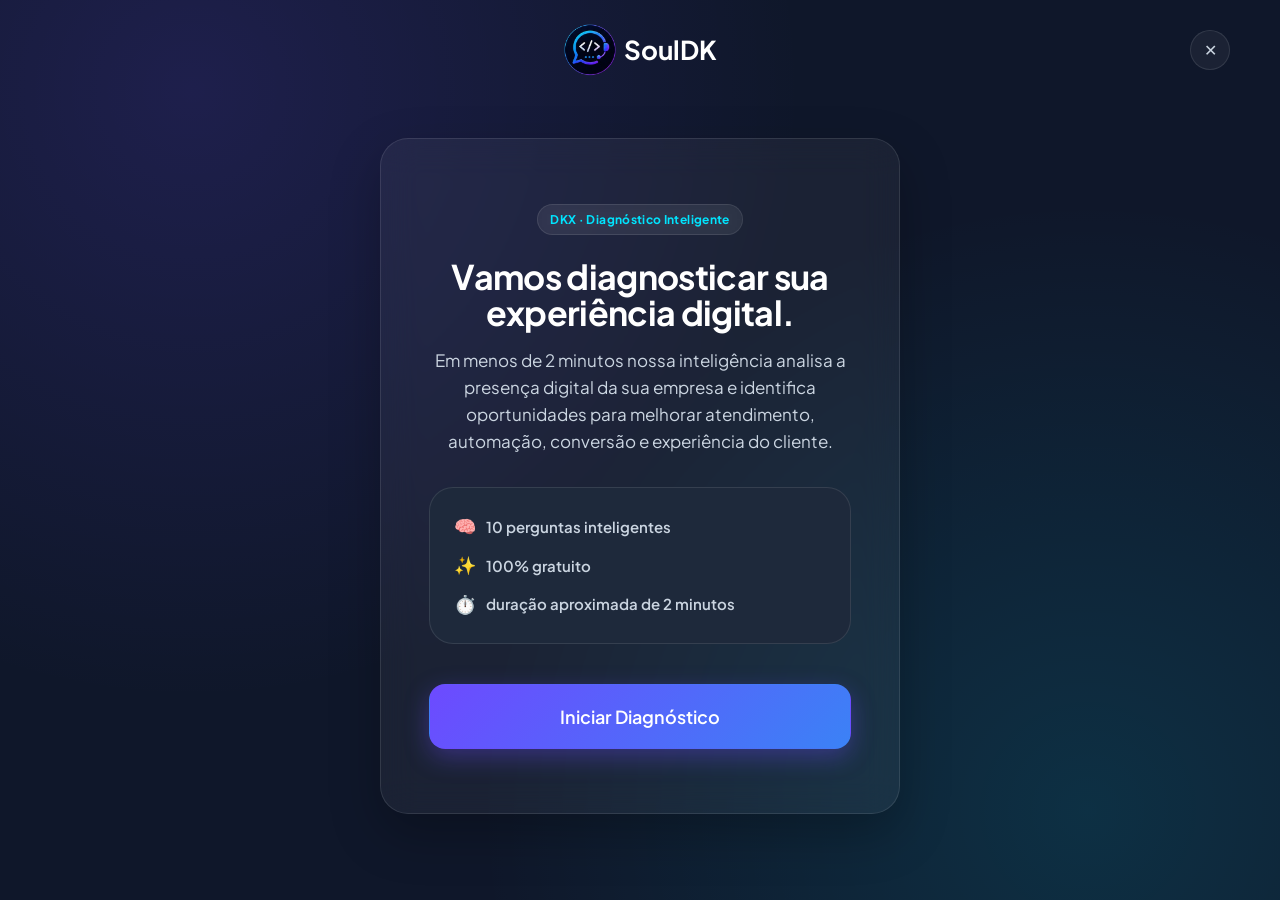
==== dkx.html @ 0f61ad60 "SoulDK" ====
<!DOCTYPE html>
<html lang="pt-BR">
<head>
<meta charset="UTF-8">
<meta name="viewport" content="width=device-width, initial-scale=1, viewport-fit=cover">
<title>DKX | Diagnóstico Inteligente de Experiência Digital — SoulDK</title>
<meta name="description" content="Execute o DKX: o diagnóstico inteligente da SoulDK que analisa a experiência digital da sua empresa em poucos minutos.">
<meta name="robots" content="noindex, follow">
<meta name="theme-color" content="#0F172A">
<link rel="icon" type="image/png" href="assets/logo.png">
<link rel="stylesheet" href="css/styles.css">
<link rel="stylesheet" href="css/dkx.css">
</head>
<body class="dkx-body" data-theme="dark">

<header class="dkx-topbar">
  <a href="index.html" class="brand"><img src="assets/Logo-redonda.png" alt=""> SoulDK</a>
  <a href="index.html" class="dkx-exit" aria-label="Sair do DKX">✕</a>
</header>

<main class="dkx-stage">

  <!-- TELA 1 — CARD DE APRESENTAÇÃO -->
  <section class="dkx-screen dkx-intro" id="screenIntro">
    <div class="dkx-intro-card">
      <span class="badge">DKX · Diagnóstico Inteligente</span>
      <h1>Vamos diagnosticar sua experiência digital.</h1>
      <p>Em menos de 2 minutos nossa inteligência analisa a presença digital da sua empresa e identifica oportunidades para melhorar atendimento, automação, conversão e experiência do cliente.</p>

      <ul class="dkx-intro-meta">
        <li><i>🧠</i>10 perguntas inteligentes</li>
        <li><i>✨</i>100% gratuito</li>
        <li><i>⏱️</i>duração aproximada de 2 minutos</li>
      </ul>

      <button class="btn btn-primary btn-lg" id="startDiagnosis">Iniciar Diagnóstico</button>
    </div>
  </section>

  <!-- TELA 2 — CARREGAMENTO (ENGINE) -->
  <section class="dkx-screen dkx-splash" id="screenLoading" hidden>
    <div class="logo-orbit"><img src="assets/logo.png" alt="SoulDK"></div>
    <h1>DKX</h1>
    <p class="sub">Sistema Inteligente de Diagnóstico</p>
    <div class="dkx-loadbar">
      <div class="track"><i id="loadingBar"></i></div>
      <ul class="dkx-load-messages" id="loadingMessages"></ul>
    </div>
  </section>

  <!-- TELA 3 — NOME DA EMPRESA -->
  <section class="dkx-screen" id="screenName" hidden>
    <div class="dkx-question">
      <div class="qnum">Antes de começar</div>
      <h2>Qual é o nome da sua empresa ou negócio?</h2>
      <form class="dkx-name-form" id="nameForm">
        <input type="text" id="companyName" class="dkx-input" placeholder="Digite o nome da empresa" autocomplete="organization" required>
        <button type="submit" class="btn btn-primary btn-lg">Continuar</button>
      </form>
    </div>
  </section>

  <!-- TELA 4 — CABEÇALHO + PERGUNTAS -->
  <section class="dkx-screen" id="screenQuestionWrap" hidden>
    <div class="dkx-qheader">
      <span class="badge">Diagnóstico de Experiência Digital</span>
    </div>
    <div class="dkx-progress" id="dkxProgress"><i id="dkxProgressFill"></i></div>
    <div class="dkx-step-label" id="dkxStepLabel"></div>
    <div id="screenQuestion"></div>
  </section>

  <!-- TELA 5 — CALCULANDO -->
  <section class="dkx-screen dkx-analysis" id="screenAnalysis" hidden>
    <div class="rings"><span></span><span></span><span></span></div>
    <h2>Calculando seu resultado…</h2>
  </section>

  <!-- TELA 6 — RESULTADO -->
  <section class="dkx-screen dkx-results" id="screenResults" hidden>
    <div class="head">
      <span class="badge">Diagnóstico concluído</span>
      <h2 id="resultCompanyTitle">Seu diagnóstico está pronto.</h2>
    </div>

    <div class="score-gauge">
      <svg viewBox="0 0 200 200">
        <defs>
          <linearGradient id="scoreGradient" x1="0%" y1="0%" x2="100%" y2="100%">
            <stop offset="0%" stop-color="#6D4AFF"/>
            <stop offset="50%" stop-color="#7C3AED"/>
            <stop offset="100%" stop-color="#00E5FF"/>
          </linearGradient>
        </defs>
        <circle class="track" cx="100" cy="100" r="88"></circle>
        <circle class="progress" id="scoreCircle" cx="100" cy="100" r="88"></circle>
      </svg>
      <div class="value">
        <span class="num" id="scoreNumber">0</span>
        <span class="label">Score Global</span>
      </div>
    </div>

    <div class="dkx-classification" id="dkxClassification">
      <span class="chip-class" id="classChip"></span>
      <p id="classDesc"></p>
    </div>

    <div class="dkx-bars" id="dkxBars"></div>

    <div class="dkx-insights">
      <p class="dkx-insights-title">Diagnóstico Inteligente</p>
      <div id="dkxInsightsList"></div>
    </div>

    <div class="dkx-final-block">
      <p>Nossa equipe pode analisar seu resultado e apresentar soluções específicas para o seu negócio.</p>
      <button class="btn btn-primary btn-lg" id="sendDiagnosis">Enviar meu Diagnóstico DKX</button>
    </div>
  </section>

  <!-- TELA 7 — FINAL -->
  <section class="dkx-screen dkx-done" id="screenDone" hidden>
    <div class="check">✓</div>
    <h2>Diagnóstico enviado com sucesso.</h2>
    <p>Nossa equipe analisará seu resultado e retornará com sugestões personalizadas. Enquanto isso, conheça alguns projetos desenvolvidos pela SoulDK.</p>
    <div class="actions">
      <a href="index.html#portfolio" class="btn btn-primary">Ver Projetos</a>
      <a href="index.html" class="btn btn-secondary">Voltar ao Site</a>
    </div>
  </section>

</main>

<script src="js/dkx.js" defer></script>
</body>
</html>
---- css/styles.css ----
/* ==========================================================================
   SoulDK — Design System
   Tema Dark (padrão) + Light · Plus Jakarta Sans · Sistema baseado em 8px
   ========================================================================== */

@import url('https://fonts.googleapis.com/css2?family=Plus+Jakarta+Sans:wght@400;500;600;700;800&family=Inter:wght@400;500;600&display=swap');

:root{
  /* ---- Cores · Tema Dark (padrão) ---- */
  --bg: #0F172A;
  --bg-secondary: #16213E;
  --surface: #1E293B;
  --card: rgba(255,255,255,0.05);
  --card-hover: rgba(255,255,255,0.08);
  --border: rgba(255,255,255,0.10);
  --text: #FFFFFF;
  --text-secondary: #CBD5E1;
  --text-tertiary: #94A3B8;

  --primary: #6D4AFF;
  --primary-hover: #7C63FF;
  --secondary: #3B82F6;
  --accent: #00E5FF;

  --success: #22C55E;
  --warning: #F59E0B;
  --danger: #EF4444;
  --info: #38BDF8;

  --gradient-primary: linear-gradient(135deg, #6D4AFF 0%, #3B82F6 100%);
  --gradient-secondary: linear-gradient(135deg, #3B82F6 0%, #00E5FF 100%);
  --gradient-premium: linear-gradient(135deg, #6D4AFF 0%, #7C3AED 50%, #00E5FF 100%);

  --shadow-soft: 0 10px 30px rgba(0,0,0,.15);
  --shadow-hover: 0 20px 50px rgba(0,0,0,.25);

  /* ---- Tipografia ---- */
  --font-display: 'Plus Jakarta Sans', 'General Sans', 'Satoshi', 'Manrope', 'Inter', -apple-system, sans-serif;
  --font-body: 'Plus Jakarta Sans', 'Inter', -apple-system, sans-serif;

  /* ---- Espaçamento (múltiplos de 8) ---- */
  --sp-1: 8px; --sp-2: 16px; --sp-3: 24px; --sp-4: 32px; --sp-5: 40px;
  --sp-6: 48px; --sp-7: 64px; --sp-8: 80px; --sp-9: 96px; --sp-10: 128px;

  /* ---- Raio ---- */
  --r-input: 14px; --r-button: 16px; --r-card: 24px; --r-modal: 28px; --r-image: 20px;

  /* ---- Duração ---- */
  --d-micro: 150ms; --d-hover: 250ms; --d-button: 300ms; --d-card: 350ms;
  --d-section: 500ms; --d-reveal: 600ms; --d-modal: 350ms; --d-theme: 400ms;
  --ease: cubic-bezier(.16,.84,.44,1);

  --container: 1280px;
  --nav-h: 84px;

  color-scheme: dark;
}

[data-theme="light"]{
  --bg: #FFFFFF;
  --bg-secondary: #F8FAFC;
  --surface: #F1F5F9;
  --card: #FFFFFF;
  --card-hover: #F8FAFC;
  --border: #E2E8F0;
  /* --border: #1b72e4; */
  --text: #0F172A;
  --text-secondary: #475569;
  --text-tertiary: #64748B;
  --shadow-soft: 0 10px 30px rgba(15,23,42,.08);
  --shadow-hover: 0 20px 50px rgba(15,23,42,.14);
  color-scheme: light;
}

*, *::before, *::after{ box-sizing: border-box; }
html{ scroll-behavior: smooth; }
@media (prefers-reduced-motion: reduce){
  html{ scroll-behavior: auto; }
  *, *::before, *::after{ animation-duration: .001ms !important; animation-iteration-count: 1 !important; transition-duration: .001ms !important; scroll-behavior: auto !important; }
}

body{
  margin:0;
  background: var(--bg);
  color: var(--text);
  font-family: var(--font-body);
  font-size: 18px;
  line-height: 1.6;
  -webkit-font-smoothing: antialiased;
  transition: background var(--d-theme) var(--ease), color var(--d-theme) var(--ease);
  overflow-x: hidden;
}

img{ max-width:100%; display:block; }
a{ color:inherit; text-decoration:none; }
button{ font-family: inherit; cursor:pointer; }
ul{ list-style:none; margin:0; padding:0; }

::selection{ background: var(--primary); color:#fff; }

/* Foco visível — acessibilidade */
:focus-visible{
  outline: 2px solid var(--accent);
  outline-offset: 3px;
  border-radius: 6px;
}

/* ---- Tipografia ---- */
h1,h2,h3,h4{ font-family: var(--font-display); margin:0; letter-spacing:-0.02em; color: var(--text); }
h1{ font-size: 64px; font-weight:700; line-height:1.05; }
h2{ font-size: 48px; font-weight:700; line-height:1.1; }
h3{ font-size: 36px; font-weight:600; line-height:1.2; }
h4{ font-size: 28px; font-weight:600; line-height:1.3; }
p{ margin:0; color: var(--text-secondary); }
small, .caption{ font-size:14px; color: var(--text-tertiary); }
.small-text{ font-size:16px; }

@media (max-width: 1024px){ h1{ font-size:42px; } h2{ font-size:36px; } h3{ font-size:28px; } }
@media (max-width: 640px){ h1{ font-size:34px; } h2{ font-size:28px; } h3{ font-size:24px; } body{ font-size:16px; } }

.container{ width:100%; max-width: var(--container); margin:0 auto; padding: 0 var(--sp-3); }
@media (max-width:640px){ .container{ padding: 0 var(--sp-2); } }

.section{ padding: var(--sp-9) 0; position:relative; }
@media (max-width:640px){ .section{ padding: var(--sp-7) 0; } }

.eyebrow{
  display:inline-flex; align-items:center; gap:8px;
  font-size:14px; font-weight:600; letter-spacing:.04em; text-transform:uppercase;
  color: var(--accent); margin-bottom: var(--sp-2);
}

.section-head{ max-width: 680px; margin: 0 0 var(--sp-6); }
.section-head.center{ margin-left:auto; margin-right:auto; text-align:center; }
.section-head p{ margin-top: var(--sp-2); font-size:18px; }

/* ---- Botões ---- */
.btn{
  --btn-scale: 1;
  display:inline-flex; align-items:center; justify-content:center; gap:10px;
  padding: 16px 28px; border-radius: var(--r-button);
  font-weight:600; font-size:16px; border: 1px solid transparent;
  transition: transform var(--d-button) var(--ease), box-shadow var(--d-button) var(--ease), background var(--d-button) var(--ease), border-color var(--d-button) var(--ease), color var(--d-button) var(--ease);
  transform: scale(var(--btn-scale));
  white-space:nowrap; position:relative; isolation:isolate;
}
.btn:hover{ --btn-scale:1.03; }
.btn:active{ --btn-scale:.97; }

.btn-primary{
  background: var(--gradient-primary); color:#fff;
  box-shadow: 0 8px 24px rgba(109,74,255,.35);
}
.btn-primary:hover{ box-shadow: 0 12px 34px rgba(109,74,255,.5); }

.btn-secondary{
  background: transparent; color: var(--text); border-color: var(--primary);
}
.btn-secondary:hover{ background: var(--primary); border-color: var(--primary); }

.btn-ghost{ background:transparent; color: var(--text-secondary); padding:12px 18px; }
.btn-ghost:hover{ color: var(--text); }

.btn-lg{ padding: 20px 36px; font-size:18px; }
.btn[disabled], .btn.is-loading{ opacity:.7; pointer-events:none; }

.btn .spinner{ width:16px; height:16px; border-radius:50%; border:2px solid rgba(255,255,255,.4); border-top-color:#fff; animation: spin .7s linear infinite; }
@keyframes spin{ to{ transform: rotate(360deg); } }

/* Ripple */
.ripple{ position:absolute; border-radius:50%; background: rgba(255,255,255,.5); transform: scale(0); animation: ripple 600ms ease-out; pointer-events:none; }
@keyframes ripple{ to{ transform: scale(3); opacity:0; } }

/* ---- Glass / Cards ---- */
.glass{
  background: var(--card);
  backdrop-filter: blur(16px);
  -webkit-backdrop-filter: blur(16px);
  border: 1px solid var(--border);
}

.card{
  background: var(--card);
  border: 1px solid var(--border);
  border-radius: var(--r-card);
  padding: var(--sp-4);
  transition: transform var(--d-card) var(--ease), background var(--d-card) var(--ease), box-shadow var(--d-card) var(--ease), border-color var(--d-card) var(--ease);
  will-change: transform;
}
.card:hover{
  background: var(--card-hover);
  transform: translateY(-6px) scale(1.01) rotateX(1deg);
  box-shadow: var(--shadow-hover);
  border-color: rgba(109,74,255,.35);
}

.tag, .chip{
  display:inline-flex; align-items:center; gap:6px;
  font-size:13px; font-weight:600; padding:6px 12px; border-radius:99px;
  background: var(--surface); color: var(--text-secondary); border:1px solid var(--border);
}
.badge{
  display:inline-flex; align-items:center; gap:6px; font-size:12px; font-weight:700;
  padding:5px 12px; border-radius:99px; letter-spacing:.03em;
  background: var(--card); border:1px solid var(--border); backdrop-filter: blur(12px);
  color: var(--accent);
}

/* ---- Glow / decorativos ---- */
.glow-orb{ position:absolute; border-radius:50%; filter: blur(80px); opacity:.35; pointer-events:none; z-index:0; }

.divider{ height:1px; width:100%; background: linear-gradient(90deg, transparent, var(--border), transparent); border:0; margin: var(--sp-6) 0; }

/* ---- Scroll reveal ---- */
.reveal{ opacity:0; filter: blur(6px); transform: translateY(28px); transition: opacity var(--d-reveal) var(--ease), transform var(--d-reveal) var(--ease), filter var(--d-reveal) var(--ease); }
.reveal.is-visible{ opacity:1; filter: blur(0); transform: translateY(0); }
.reveal-stagger > *{ transition-delay: calc(var(--i, 0) * 90ms); }

/* ---- Skip link ---- */
.skip-link{ position:absolute; left:-999px; top:0; background: var(--primary); color:#fff; padding:12px 20px; border-radius:0 0 10px 0; z-index:999; }
.skip-link:focus{ left:0; }

/* ==========================================================================
   NAVBAR
   ========================================================================== */
.navbar{
  position: fixed; top:0; left:0; right:0; z-index:100;
  height: var(--nav-h); display:flex; align-items:center;
  background: transparent; border-bottom: 1px solid transparent;
  transition: background var(--d-section) var(--ease), border-color var(--d-section) var(--ease), box-shadow var(--d-section) var(--ease), backdrop-filter var(--d-section) var(--ease), height var(--d-section) var(--ease);
}
.navbar.is-scrolled{
  background: rgba(15,23,42,.65);
  backdrop-filter: blur(18px); -webkit-backdrop-filter: blur(18px);
  border-bottom-color: var(--border);
  box-shadow: 0 8px 30px rgba(0,0,0,.15);
  height: 72px;
}
[data-theme="light"] .navbar.is-scrolled{ background: rgba(255,255,255,.75); }

.navbar .container{ display:flex; align-items:center; justify-content:space-between; gap: var(--sp-3); }

.brand{ display:flex; align-items:center; gap:10px; font-family: var(--font-display); font-weight:700; font-size:20px; }
.brand img{ width:36px; height:36px; }
.brand b{ background: var(--gradient-premium); -webkit-background-clip:text; background-clip:text; color:transparent; }

.nav-links{ display:flex; align-items:center; gap: var(--sp-4); }
.nav-links a{
  font-size:15px; font-weight:600; color: var(--text-secondary); position:relative; padding:6px 0;
  transition: color var(--d-hover) var(--ease);
}
.nav-links a::after{
  content:""; position:absolute; left:0; bottom:-4px; height:2px; width:0%;
  background: var(--gradient-primary); transition: width var(--d-hover) var(--ease);
}
.nav-links a:hover{ color: var(--text); }
.nav-links a:hover::after{ width:100%; }

.nav-actions{ display:flex; align-items:center; gap: var(--sp-2); }

.theme-toggle{
  width:44px; height:44px; border-radius:50%; border:1px solid var(--border);
  background: var(--card); display:flex; align-items:center; justify-content:center;
  font-size:18px; transition: transform var(--d-hover) var(--ease), background var(--d-hover) var(--ease), border-color var(--d-hover) var(--ease);
}
.theme-toggle:hover{ transform: rotate(15deg) scale(1.06); border-color: var(--primary); }

.nav-toggle{
  display:none; width:44px; height:44px; border-radius:12px; border:1px solid var(--border);
  background: var(--card); position:relative;
}
.nav-toggle span, .nav-toggle span::before, .nav-toggle span::after{
  content:""; position:absolute; left:12px; right:12px; height:2px; background: var(--text);
  transition: transform var(--d-hover) var(--ease), opacity var(--d-hover) var(--ease);
}
.nav-toggle span{ top:50%; transform: translateY(-50%); }
.nav-toggle span::before{ top:-7px; }
.nav-toggle span::after{ top:7px; }
.nav-toggle.is-open span{ background: transparent; }
.nav-toggle.is-open span::before{ top:0; transform: rotate(45deg); }
.nav-toggle.is-open span::after{ top:0; transform: rotate(-45deg); }

.nav-cta-mobile{ display:none; }

@media (max-width: 900px){
  .nav-links{
    position:fixed; inset: 72px 0 0 0; height:calc(100vh - 72px);
    flex-direction:column; justify-content:flex-start; padding: var(--sp-6) var(--sp-3);
    background: var(--bg); border-top:1px solid var(--border);
    transform: translateX(100%); transition: transform var(--d-section) var(--ease);
    gap: var(--sp-4);
  }
  .nav-links.is-open{ transform: translateX(0); }
  .nav-toggle{ display:flex; }
  .nav-links a{ font-size:22px; }
  .nav-cta-desktop{ display:none; }
  .nav-cta-mobile{ display:inline-flex; margin-top: var(--sp-2); font-size:16px; }
}

/* ==========================================================================
   HERO
   ========================================================================== */
.hero{
  min-height: 100vh; display:flex; align-items:center;
  padding-top: calc(var(--nav-h) + var(--sp-6));
  position:relative; overflow:hidden;
}
.hero-grid{ display:grid; grid-template-columns: 1.05fr .95fr; gap: var(--sp-7); align-items:center; }
@media (max-width: 1024px){ .hero-grid{ grid-template-columns:1fr; } .hero-visual{ order:-1; } }

.hero-content h1{ margin: var(--sp-2) 0 var(--sp-3); }
.hero-content h1 .grad{
  background: var(--gradient-premium); -webkit-background-clip:text; background-clip:text; color:transparent;
}
.hero-content p{ font-size:19px; max-width:520px; margin-bottom: var(--sp-4); }
.hero-actions{ display:flex; gap: var(--sp-2); flex-wrap:wrap; }

.hero-visual{ position:relative; height:520px; }
@media (max-width:1024px){ .hero-visual{ height:420px; } }
@media (max-width:640px){ .hero-visual{ height:340px; } }

/* Mockups */
.mock-notebook{
  position:absolute; left:0; top:8%; width:78%; aspect-ratio: 16/10.2;
  border-radius:16px; padding:14px 14px 34px; background: linear-gradient(160deg,#1b2540,#0c1324);
  border:1px solid var(--border); box-shadow: var(--shadow-hover);
  animation: floatY 7s ease-in-out infinite;
}
.mock-notebook::after{
  content:""; position:absolute; left:38%; right:38%; bottom:12px; height:6px; border-radius:4px; background: #0a0f1f;
}
.mock-notebook .screen{
  width:100%; height:100%; border-radius:8px; overflow:hidden; position:relative;
  background: linear-gradient(160deg, var(--bg-secondary), #0b1220);
}
.mock-notebook .screen .bar{ height:22px; background:rgba(255,255,255,.06); display:flex; align-items:center; gap:6px; padding:0 10px; }
.mock-notebook .screen .bar i{ width:7px; height:7px; border-radius:50%; background: rgba(255,255,255,.25); }
.mock-notebook .screen .body{ padding:16px; display:grid; gap:10px; }
.mock-notebook .screen .line{ height:10px; border-radius:6px; background: rgba(255,255,255,.08); }
.mock-notebook .screen .line.grad{ background: var(--gradient-primary); width:40%; height:14px; }
.mock-notebook .screen .blocks{ display:grid; grid-template-columns: repeat(3,1fr); gap:8px; margin-top:6px; }
.mock-notebook .screen .blocks div{ height:44px; border-radius:8px; background: rgba(255,255,255,.05); border:1px solid var(--border); }

.mock-phone{
  position:absolute; right:2%; bottom:0; width:34%; aspect-ratio: 9/18.5;
  border-radius:32px; padding:10px; background: linear-gradient(160deg,#1b2540,#0c1324);
  border:1px solid var(--border); box-shadow: var(--shadow-hover);
  animation: floatY 6s ease-in-out infinite .4s;
}
.mock-phone .screen{ width:100%; height:100%; border-radius:22px; background: linear-gradient(180deg, var(--bg-secondary), #0b1220); overflow:hidden; display:flex; flex-direction:column; }
.mock-phone .chat-head{ padding:14px 12px; display:flex; align-items:center; gap:8px; border-bottom:1px solid var(--border); }
.mock-phone .chat-head img{ width:22px; height:22px; }
.mock-phone .chat-head span{ font-size:11px; font-weight:700; color: var(--text); }
.mock-phone .chat-body{ padding:10px; display:grid; gap:8px; flex:1; }
.mock-phone .bubble{ max-width:75%; padding:8px 10px; border-radius:12px; font-size:9px; color: var(--text-secondary); background: rgba(255,255,255,.06); }
.mock-phone .bubble.me{ margin-left:auto; background: var(--gradient-primary); color:#fff; }

.mock-dash{
  position:absolute; left:6%; bottom:-4%; width:52%; padding:16px;
  border-radius:18px; background: var(--card); backdrop-filter: blur(16px);
  border:1px solid var(--border); box-shadow: var(--shadow-hover);
  animation: floatY 8s ease-in-out infinite .8s;
}
.mock-dash .row{ display:flex; align-items:center; justify-content:space-between; margin-bottom:10px; }
.mock-dash .row span{ font-size:11px; font-weight:700; color: var(--text-tertiary); text-transform:uppercase; letter-spacing:.04em; }
.mock-dash .barline{ height:6px; border-radius:4px; background: rgba(255,255,255,.08); overflow:hidden; margin-bottom:8px; }
.mock-dash .barline i{ display:block; height:100%; border-radius:4px; background: var(--gradient-secondary); width:0; transition: width 1.2s var(--ease); }

@keyframes floatY{ 0%,100%{ transform: translateY(0); } 50%{ transform: translateY(-12px); } }

.hero-scroll{
  position:absolute; bottom:28px; left:50%; transform:translateX(-50%);
  display:flex; flex-direction:column; align-items:center; gap:8px; color: var(--text-tertiary); font-size:12px;
}
.hero-scroll .mouse{ width:22px; height:34px; border:2px solid var(--border); border-radius:12px; position:relative; }
.hero-scroll .mouse i{ position:absolute; top:6px; left:50%; width:3px; height:6px; margin-left:-1.5px; border-radius:2px; background: var(--accent); animation: scrollDot 1.8s ease-in-out infinite; }
@keyframes scrollDot{ 0%{ opacity:1; transform: translateY(0);} 100%{ opacity:0; transform: translateY(10px);} }

/* ==========================================================================
   DKX SECTION
   ========================================================================== */
.dkx-section{ position:relative; overflow:hidden; }
.dkx-panel{
  position:relative; border-radius: 32px; padding: var(--sp-8) var(--sp-6);
  background: linear-gradient(155deg, rgba(109,74,255,.14), rgba(0,229,255,.06) 60%, transparent);
  border: 1px solid var(--border); overflow:hidden;
}
.dkx-panel-grid{ display:grid; grid-template-columns: 1fr .8fr; gap: var(--sp-7); align-items:center; position:relative; z-index:2; }
@media (max-width:1024px){ .dkx-panel-grid{ grid-template-columns:1fr; } }
.dkx-panel h2{ background: var(--gradient-premium); -webkit-background-clip:text; background-clip:text; color:transparent; font-size:72px; }
@media (max-width:640px){ .dkx-panel h2{ font-size:44px; } }
.dkx-panel .sub{ font-weight:700; color: var(--text); font-size:20px; margin: var(--sp-1) 0 var(--sp-3); }
.dkx-panel p{ font-size:18px; margin-bottom: var(--sp-4); max-width:520px; }
.dkx-panel-visual{ position:relative; height:320px; display:flex; align-items:center; justify-content:center; }
.dkx-core{
  width:220px; height:220px; border-radius:50%; position:relative;
  background: radial-gradient(circle at 40% 35%, rgba(109,74,255,.55), rgba(0,229,255,.06) 65%);
  display:flex; align-items:center; justify-content:center;
}
.dkx-core::before, .dkx-core::after{
  content:""; position:absolute; inset:-30px; border-radius:50%; border:1px solid rgba(109,74,255,.3);
  animation: dkxSpin 14s linear infinite;
}
.dkx-core::after{ inset:-60px; border-color: rgba(0,229,255,.2); animation-duration:22s; animation-direction:reverse; }
@keyframes dkxSpin{ to{ transform: rotate(360deg); } }
.dkx-core .mark{ font-family: var(--font-display); font-weight:800; font-size:34px; letter-spacing:.02em; background: var(--gradient-premium); -webkit-background-clip:text; background-clip:text; color:transparent; }
.dkx-particle{ position:absolute; width:5px; height:5px; border-radius:50%; background: var(--accent); opacity:.7; filter: blur(.5px); animation: particleFloat linear infinite; }
@keyframes particleFloat{ 0%{ transform: translateY(0) translateX(0); opacity:0; } 10%{opacity:.8;} 90%{opacity:.5;} 100%{ transform: translateY(-160px) translateX(20px); opacity:0; } }

/* ==========================================================================
   SOLUÇÕES
   ========================================================================== */
.solutions-grid{ display:grid; grid-template-columns: repeat(3,1fr); gap: var(--sp-3); }
@media (max-width:1024px){ .solutions-grid{ grid-template-columns: repeat(2,1fr); } }
@media (max-width:640px){ .solutions-grid{ grid-template-columns: 1fr; } }
.solution-card{ position:relative; }
.solution-card .icon{
  width:56px; height:56px; border-radius:16px; display:flex; align-items:center; justify-content:center;
  background: var(--gradient-primary); margin-bottom: var(--sp-3); box-shadow: 0 8px 20px rgba(109,74,255,.3);
}
.solution-card .icon svg{ width:26px; height:26px; stroke:#fff; }
.solution-card h4{ margin-bottom:8px; }
.solution-card p{ font-size:16px; }

/* ==========================================================================
   METODOLOGIA / TIMELINE
   ========================================================================== */
.timeline-wrap{ position:relative; max-width:780px; margin:0 auto; }
.timeline-line-bg, .timeline-line-fg{ position:absolute; left:27px; top:0; bottom:0; width:2px; }
.timeline-line-bg{ background: var(--border); }
.timeline-line-fg{ background: var(--gradient-premium); height:0%; transition: height .1s linear; box-shadow: 0 0 12px rgba(109,74,255,.6); }
@media (max-width:640px){ .timeline-line-bg,.timeline-line-fg{ left:19px; } }

.timeline-step{ position:relative; display:flex; gap: var(--sp-3); padding: var(--sp-4) 0; }
.timeline-step .node{
  flex:0 0 56px; height:56px; border-radius:50%; border:2px solid var(--border);
  display:flex; align-items:center; justify-content:center; background: var(--bg);
  font-family: var(--font-display); font-weight:700; color: var(--text-tertiary);
  transition: all .5s var(--ease); position:relative; z-index:2;
}
@media (max-width:640px){ .timeline-step .node{ flex-basis:40px; height:40px; font-size:14px; } }
.timeline-step.is-active .node{
  border-color: var(--accent); color:#fff; background: var(--gradient-primary);
  box-shadow: 0 0 0 8px rgba(109,74,255,.15), 0 0 24px rgba(0,229,255,.5);
  transform: scale(1.08);
}
.timeline-step .content{ padding-top:10px; opacity:.4; transform: translateX(-8px); transition: all .5s var(--ease); }
.timeline-step.is-active .content{ opacity:1; transform: translateX(0); }
.timeline-step .content h4{ font-size:20px; margin-bottom:4px; }
.timeline-step .content p{ font-size:15px; }

/* ==========================================================================
   ANTES x DEPOIS
   ========================================================================== */
.compare-grid{ display:grid; grid-template-columns: 1fr 1fr; gap: var(--sp-4); }
@media (max-width:900px){ .compare-grid{ grid-template-columns:1fr; } }

.compare-card{ border-radius: var(--r-card); padding: var(--sp-5); position:relative; overflow:hidden; border:1px solid var(--border); }
.compare-card .badge-state{ display:inline-flex; align-items:center; justify-content:center; width:52px; height:52px; border-radius:50%; margin-bottom: var(--sp-3); font-size:24px; font-weight:800; }
.compare-card ul{ margin-top: var(--sp-3); display:grid; gap:12px; }
.compare-card li{ display:flex; align-items:center; gap:10px; font-size:16px; color: var(--text-secondary); }

.compare-card.before{ background: linear-gradient(160deg, rgba(148,163,184,.08), rgba(255,255,255,.02)); filter: grayscale(.4); }
.compare-card.before .badge-state{ background: rgba(239,68,68,.15); color: var(--danger); animation: pulseX 2.4s ease-in-out infinite; }
@keyframes pulseX{ 0%,100%{ transform:scale(1);} 50%{ transform:scale(1.08);} }
.compare-card.before li::before{ content:"✕"; color: var(--danger); font-weight:700; }

.compare-card.after{
  background: linear-gradient(160deg, rgba(109,74,255,.14), rgba(0,229,255,.05));
  border-color: rgba(109,74,255,.4); box-shadow: var(--shadow-hover);
}
.compare-card.after .badge-state{ background: rgba(34,197,94,.15); color: var(--success); }
.compare-card.after li::before{ content:"✓"; color: var(--success); font-weight:700; }
.compare-card.after::before{
  content:""; position:absolute; inset:0; border-radius:inherit; padding:1px;
  background: conic-gradient(from var(--ang,0deg), transparent 0 60%, var(--accent), var(--primary), transparent 80%);
  -webkit-mask: linear-gradient(#000 0 0) content-box, linear-gradient(#000 0 0);
  -webkit-mask-composite: xor; mask-composite: exclude;
  animation: rotateBorder 5s linear infinite; opacity:.8;
}
@keyframes rotateBorder{ to{ --ang: 360deg; } }
@property --ang{ syntax:'<angle>'; inherits:false; initial-value:0deg; }

/* ==========================================================================
   SEGMENTOS
   ========================================================================== */
.segments-grid{ display:grid; grid-template-columns: repeat(auto-fill, minmax(150px,1fr)); gap: var(--sp-2); }
.segment-chip{
  display:flex; flex-direction:column; align-items:center; justify-content:center; gap:10px;
  padding: var(--sp-3) var(--sp-2); border-radius: var(--r-card); text-align:center;
  background: var(--card); border:1px solid var(--border);
  transition: transform var(--d-hover) var(--ease), background var(--d-hover) var(--ease), border-color var(--d-hover) var(--ease), color var(--d-hover) var(--ease);
}
.segment-chip svg{ width:22px; height:22px; stroke: var(--accent); }
.segment-chip span{ font-size:14px; font-weight:600; color: var(--text-secondary); }
.segment-chip:hover{ transform: translateY(-4px) scale(1.03); background: var(--card-hover); border-color: var(--primary); }
.segment-chip:hover span{ color: var(--text); }

/* ==========================================================================
   PORTFÓLIO
   ========================================================================== */
.portfolio-grid{ display:grid; grid-template-columns: repeat(3,1fr); gap: var(--sp-3); }
@media (max-width:1024px){ .portfolio-grid{ grid-template-columns: repeat(2,1fr); } }
@media (max-width:640px){ .portfolio-grid{ grid-template-columns: 1fr; } }

.portfolio-card{
  position:relative; border-radius: var(--r-card); overflow:hidden; aspect-ratio: 4/5; cursor:pointer;
  border:1px solid var(--border); background: var(--surface);
}
.portfolio-card .thumb{
  position:absolute; inset:0; background: var(--thumb, var(--gradient-primary));
  transition: transform 1.2s var(--ease);
}
.portfolio-card:hover .thumb{ transform: scale(1.08); }
.portfolio-card .overlay{
  position:absolute; inset:0; background: linear-gradient(180deg, rgba(6,10,20,.15), rgba(6,10,20,.82));
  display:flex; flex-direction:column; align-items:center; justify-content:center; text-align:center; padding: var(--sp-3);
  transition: opacity var(--d-card) var(--ease);
}
.portfolio-card:hover .overlay{ opacity:0; pointer-events:none; }
.portfolio-card .overlay h4{ color:#fff; font-size:22px; margin-bottom:8px; }
.portfolio-card .overlay .chip{ background: rgba(255,255,255,.12); border-color: rgba(255,255,255,.2); color:#fff; margin:3px; }

.portfolio-card .infobar{
  position:absolute; left:0; right:0; bottom:0; padding: var(--sp-3);
  background: linear-gradient(0deg, rgba(6,10,20,.95), rgba(6,10,20,0));
  transform: translateY(100%); transition: transform var(--d-card) var(--ease);
  display:flex; align-items:flex-end; justify-content:space-between; gap:10px;
}
.portfolio-card:hover .infobar{ transform: translateY(0); }
.portfolio-card .infobar .meta{ color:#fff; }
.portfolio-card .infobar .meta small{ color: rgba(255,255,255,.65); display:block; }
.portfolio-card .infobar .meta strong{ font-size:14px; }
.portfolio-card .infobar .btn{ padding:9px 16px; font-size:13px; }

/* Modal */
.modal-overlay{
  position:fixed; inset:0; z-index:200; display:flex; align-items:center; justify-content:center; padding: var(--sp-3);
  background: rgba(6,10,20,.7); backdrop-filter: blur(10px); -webkit-backdrop-filter: blur(10px);
  opacity:0; visibility:hidden; transition: opacity var(--d-modal) var(--ease);
}
.modal-overlay.is-open{ opacity:1; visibility:visible; }
.modal{
  width:100%; max-width:880px; max-height:85vh; overflow:auto;
  background: var(--bg-secondary); border:1px solid var(--border); border-radius: var(--r-modal);
  transform: scale(.94) translateY(16px); opacity:0; transition: transform var(--d-modal) var(--ease), opacity var(--d-modal) var(--ease);
}
.modal-overlay.is-open .modal{ transform: scale(1) translateY(0); opacity:1; }
.modal-media{ height:280px; background: var(--gradient-primary); position:relative; border-radius: var(--r-modal) var(--r-modal) 0 0; }
.modal-close{
  position:absolute; top:16px; right:16px; width:40px; height:40px; border-radius:50%;
  background: rgba(6,10,20,.5); color:#fff; border:1px solid rgba(255,255,255,.2); font-size:18px;
  display:flex; align-items:center; justify-content:center; transition: transform var(--d-hover) var(--ease), background var(--d-hover) var(--ease);
}
.modal-close:hover{ background: rgba(6,10,20,.8); transform: rotate(90deg); }
.modal-body{ padding: var(--sp-5); }
.modal-body .tags{ display:flex; gap:8px; flex-wrap:wrap; margin: var(--sp-2) 0 var(--sp-3); }
.modal-meta{ display:grid; grid-template-columns: repeat(3,1fr); gap: var(--sp-3); margin: var(--sp-4) 0; }
.modal-meta div small{ display:block; margin-bottom:4px; }
.modal-meta div strong{ font-size:16px; }
.modal-actions{ display:flex; gap: var(--sp-2); flex-wrap:wrap; margin-top: var(--sp-4); }

/* ==========================================================================
   FAQ
   ========================================================================== */
.faq-list{ max-width:760px; margin:0 auto; display:grid; gap: var(--sp-2); }
.faq-item{ border-radius: var(--r-card); border:1px solid var(--border); background: var(--card); overflow:hidden; }
.faq-q{
  width:100%; display:flex; align-items:center; justify-content:space-between; gap: var(--sp-3);
  padding: var(--sp-3) var(--sp-4); background:transparent; border:0; text-align:left;
  font-family: var(--font-display); font-weight:600; font-size:18px; color: var(--text);
}
.faq-q .plus{ flex:0 0 auto; width:28px; height:28px; border-radius:50%; border:1px solid var(--border); position:relative; transition: transform var(--d-card) var(--ease), background var(--d-card) var(--ease); }
.faq-q .plus::before, .faq-q .plus::after{ content:""; position:absolute; background: var(--text-secondary); left:50%; top:50%; transform: translate(-50%,-50%); }
.faq-q .plus::before{ width:10px; height:2px; }
.faq-q .plus::after{ width:2px; height:10px; transition: transform var(--d-card) var(--ease); }
.faq-item.is-open .faq-q .plus{ background: var(--gradient-primary); border-color: transparent; }
.faq-item.is-open .faq-q .plus::before, .faq-item.is-open .faq-q .plus::after{ background:#fff; }
.faq-item.is-open .faq-q .plus::after{ transform: translate(-50%,-50%) rotate(90deg); }
.faq-a{ max-height:0; overflow:hidden; transition: max-height var(--d-card) var(--ease); }
.faq-a p{ padding: 0 var(--sp-4) var(--sp-4); font-size:16px; }

/* ==========================================================================
   CTA FINAL
   ========================================================================== */
.cta-final{
  border-radius:32px; padding: var(--sp-8) var(--sp-5); text-align:center; position:relative; overflow:hidden;
  background: radial-gradient(circle at 30% 20%, rgba(109,74,255,.35), transparent 55%), radial-gradient(circle at 80% 80%, rgba(0,229,255,.25), transparent 50%), var(--bg-secondary);
  border:1px solid var(--border);
}
.cta-final h2{ max-width:680px; margin:0 auto var(--sp-2); }
.cta-final p{ max-width:520px; margin:0 auto var(--sp-5); font-size:18px; }

/* ==========================================================================
   FOOTER
   ========================================================================== */
footer{ padding: var(--sp-7) 0 var(--sp-4); border-top:1px solid var(--border); }
.footer-grid{ display:grid; grid-template-columns: 1.4fr 1fr 1fr; gap: var(--sp-5); margin-bottom: var(--sp-6); }
@media (max-width:768px){ .footer-grid{ grid-template-columns:1fr; gap: var(--sp-4); } }
.footer-brand p{ max-width:320px; margin-top: var(--sp-2); font-size:15px; }
.footer-col h5{ font-family: var(--font-display); font-size:15px; font-weight:700; margin-bottom: var(--sp-2); color: var(--text); }
.footer-col ul{ display:grid; gap:10px; }
.footer-col a{ font-size:15px; color: var(--text-secondary); transition: color var(--d-hover) var(--ease); }
.footer-col a:hover{ color: var(--accent); }
.footer-social{ display:flex; gap:10px; margin-top: var(--sp-2); }
.footer-social a{ width:40px; height:40px; border-radius:50%; border:1px solid var(--border); display:flex; align-items:center; justify-content:center; transition: all var(--d-hover) var(--ease); }
.footer-social a:hover{ background: var(--gradient-primary); border-color: transparent; transform: translateY(-3px); }
.footer-social svg{ width:18px; height:18px; }
.footer-bottom{ display:flex; align-items:center; justify-content:space-between; flex-wrap:wrap; gap: var(--sp-2); padding-top: var(--sp-4); border-top:1px solid var(--border); }
.footer-bottom small{ font-size:13px; }
.to-top{
  width:44px; height:44px; border-radius:50%; border:1px solid var(--border); background: var(--card);
  display:flex; align-items:center; justify-content:center; transition: transform var(--d-hover) var(--ease), background var(--d-hover) var(--ease);
}
.to-top:hover{ transform: translateY(-4px); background: var(--gradient-primary); border-color:transparent; }

/* ==========================================================================
   FLOATING BUTTON
   ========================================================================== */
.fab-wrap{ position:fixed; right: var(--sp-3); bottom: var(--sp-3); z-index:150; display:flex; flex-direction:column; align-items:flex-end; gap:12px; }
.fab-menu{ display:flex; flex-direction:column; align-items:flex-end; gap:10px; }
.fab-item{
  display:flex; align-items:center; gap:10px; opacity:0; transform: translateY(10px) scale(.9); pointer-events:none;
  transition: opacity var(--d-card) var(--ease), transform var(--d-card) var(--ease);
}
.fab-wrap.is-open .fab-item{ opacity:1; transform: translateY(0) scale(1); pointer-events:auto; }
.fab-item span{ font-size:13px; font-weight:600; padding:6px 12px; border-radius:99px; background: var(--card); border:1px solid var(--border); backdrop-filter: blur(10px); }
.fab-item a{ width:48px; height:48px; border-radius:50%; display:flex; align-items:center; justify-content:center; background: var(--card); border:1px solid var(--border); backdrop-filter: blur(10px); box-shadow: var(--shadow-soft); }
.fab-item a svg{ width:20px; height:20px; }
.fab-main{
  width:60px; height:60px; border-radius:50%; border:0; background: var(--gradient-primary);
  display:flex; align-items:center; justify-content:center; position:relative; box-shadow: 0 10px 30px rgba(109,74,255,.5);
  animation: breathe 3.2s ease-in-out infinite;
}
.fab-main svg{ width:24px; height:24px; stroke:#fff; transition: transform var(--d-card) var(--ease); }
.fab-wrap.is-open .fab-main svg{ transform: rotate(135deg); }
@keyframes breathe{ 0%,100%{ box-shadow: 0 10px 30px rgba(109,74,255,.5);} 50%{ box-shadow: 0 10px 44px rgba(0,229,255,.55);} }

/* ==========================================================================
   CURSOR GLOW (desktop)
   ========================================================================== */
.cursor-glow{
  position:fixed; width:280px; height:280px; border-radius:50%; pointer-events:none; z-index:5;
  background: radial-gradient(circle, rgba(109,74,255,.14), transparent 70%);
  transform: translate(-50%,-50%); opacity:0; transition: opacity .3s ease;
}

/* ==========================================================================
   TOAST
   ========================================================================== */
.toast-wrap{ position:fixed; top: 20px; right:20px; z-index:300; display:grid; gap:10px; }
.toast{
  display:flex; align-items:center; gap:10px; padding:14px 18px; border-radius: var(--r-input);
  background: var(--bg-secondary); border:1px solid var(--border); box-shadow: var(--shadow-hover);
  font-size:14px; font-weight:600; transform: translateX(120%); opacity:0; transition: all .4s var(--ease);
}
.toast.is-visible{ transform: translateX(0); opacity:1; }
.toast::before{ content:"✓"; width:22px; height:22px; border-radius:50%; background: var(--success); color:#fff; font-size:12px; display:flex; align-items:center; justify-content:center; flex:0 0 auto; }

/* ==========================================================================
   UTILITIES
   ========================================================================== */
.text-center{ text-align:center; }
.mx-auto{ margin-left:auto; margin-right:auto; }
.grad-text{ background: var(--gradient-premium); -webkit-background-clip:text; background-clip:text; color:transparent; }
.sr-only{ position:absolute; width:1px; height:1px; overflow:hidden; clip:rect(0,0,0,0); white-space:nowrap; }
---- css/dkx.css ----
/* ==========================================================================
   DKX — Sistema Inteligente de Diagnóstico
   ========================================================================== */

body.dkx-body {
  min-height: 100vh;
  display: flex;
  flex-direction: column;
  background:
    radial-gradient(circle at 15% 10%, rgba(109, 74, 255, .16), transparent 45%),
    radial-gradient(circle at 85% 90%, rgba(0, 229, 255, .12), transparent 45%),
    var(--bg);
  overflow-x: hidden;
}

.dkx-topbar {
  display: flex;
  align-items: center;
  justify-content: center;
  padding: var(--sp-3) var(--sp-4);
  position: relative;
  z-index: 20;
}

.dkx-topbar .brand {
  font-family: var(--font-display);
  font-weight: 700;
  font-size: 26px;
  display: flex;
  align-items: center;
  gap: 8px;
}

.dkx-topbar .brand img {
  width: 52px;
  height: 52px;
}

.dkx-exit {
  width: 40px;
  height: 40px;
  border-radius: 50%;
  border: 1px solid var(--border);
  background: var(--card);
  display: flex;
  align-items: center;
  justify-content: center;
  color: var(--text-secondary);
  font-size: 16px;
  transition: all var(--d-hover) var(--ease);
  right: 50px;
  position: fixed;
}

.dkx-exit:hover {
  color: var(--text);
  border-color: var(--primary);
  transform: rotate(90deg);
}

.dkx-progress {
  position: relative;
  height: 4px;
  background: var(--border);
  overflow: hidden;
  border-radius: 4px;
  max-width: 460px;
  margin: 0 auto;
}

.dkx-progress i {
  display: block;
  height: 100%;
  width: 0%;
  background: var(--gradient-premium);
  transition: width .5s var(--ease);
  box-shadow: 0 0 10px rgba(0, 229, 255, .6);
}

.dkx-step-label {
  text-align: center;
  font-size: 13px;
  color: var(--text-tertiary);
  padding: var(--sp-1) 0 0;
  font-weight: 600;
  letter-spacing: .03em;
}

.dkx-stage {
  flex: 1;
  display: flex;
  align-items: center;
  justify-content: center;
  padding: var(--sp-4) var(--sp-3) var(--sp-8);
}

.dkx-screen {
  width: 100%;
  max-width: 640px;
  text-align: center;
}

.dkx-screen[hidden] {
  display: none;
}

/* ---- Tela 1 · Card de apresentação ---- */
.dkx-intro-card {
  max-width: 520px;
  margin: 0 auto;
  padding: var(--sp-7) var(--sp-6);
  border-radius: var(--r-modal);
  background: var(--card);
  border: 1px solid var(--border);
  backdrop-filter: blur(18px);
  -webkit-backdrop-filter: blur(18px);
  box-shadow: var(--shadow-hover);
  animation: qIn .6s var(--ease);
}

.dkx-intro-card .badge {
  margin-bottom: var(--sp-3);
}

.dkx-intro-card h1 {
  font-size: 34px;
  margin-bottom: var(--sp-2);
}

.dkx-intro-card p {
  font-size: 17px;
  margin-bottom: var(--sp-4);
}

.dkx-intro-card .btn {
  width: 100%;
}

.dkx-intro-meta {
  display: flex;
  flex-direction: column;
  gap: 10px;
  text-align: left;
  margin: 0 0 var(--sp-5);
  padding: var(--sp-3);
  border-radius: var(--r-card);
  background: var(--surface);
  border: 1px solid var(--border);
}

.dkx-intro-meta li {
  display: flex;
  align-items: center;
  gap: 10px;
  font-size: 15px;
  font-weight: 600;
  color: var(--text-secondary);
}

.dkx-intro-meta i {
  font-style: normal;
  font-size: 18px;
}

/* ---- Tela 2 · Splash / carregamento (Engine) ---- */
.dkx-splash .logo-orbit {
  width: 140px;
  height: 140px;
  margin: 0 auto var(--sp-4);
  position: relative;
  display: flex;
  align-items: center;
  justify-content: center;
}

.dkx-splash .logo-orbit::before,
.dkx-splash .logo-orbit::after {
  content: "";
  position: absolute;
  inset: 0;
  border-radius: 50%;
  border: 1px solid rgba(109, 74, 255, .35);
  animation: dkxOrbit 10s linear infinite;
}

.dkx-splash .logo-orbit::after {
  inset: -18px;
  border-color: rgba(0, 229, 255, .25);
  animation-duration: 16s;
  animation-direction: reverse;
}

@keyframes dkxOrbit {
  to {
    transform: rotate(360deg);
  }
}

.dkx-splash .logo-orbit img {
  width: 76px;
  height: 76px;
  animation: dkxPulse 2.4s ease-in-out infinite;
  position: relative;
  z-index: 2;
}

@keyframes dkxPulse {

  0%,
  100% {
    filter: drop-shadow(0 0 0 rgba(109, 74, 255, 0));
  }

  50% {
    filter: drop-shadow(0 0 22px rgba(109, 74, 255, .65));
  }
}

.dkx-splash h1 {
  font-size: 44px;
  background: var(--gradient-premium);
  -webkit-background-clip: text;
  background-clip: text;
  color: transparent;
  margin-bottom: 6px;
}

.dkx-splash .sub {
  color: var(--text-secondary);
  font-size: 17px;
  margin-bottom: var(--sp-5);
}

.dkx-loadbar {
  max-width: 380px;
  margin: 0 auto;
}

.dkx-loadbar .track {
  height: 6px;
  border-radius: 6px;
  background: var(--border);
  overflow: hidden;
  margin-bottom: var(--sp-3);
}

.dkx-loadbar .track i {
  display: block;
  height: 100%;
  width: 0%;
  background: var(--gradient-premium);
  transition: width .4s var(--ease);
}

.dkx-load-messages {
  display: flex;
  flex-direction: column;
  gap: 8px;
  text-align: left;
  min-height: 210px;
}

.dkx-load-messages li {
  font-size: 14px;
  color: var(--text-tertiary);
  display: flex;
  align-items: center;
  gap: 8px;
  opacity: 0;
  transform: translateY(6px);
  animation: msgIn .4s var(--ease) forwards;
}

.dkx-load-messages li::before {
  content: "✓";
  flex: 0 0 auto;
  width: 16px;
  height: 16px;
  border-radius: 50%;
  background: var(--gradient-primary);
  color: #fff;
  font-size: 10px;
  display: flex;
  align-items: center;
  justify-content: center;
}

.dkx-load-messages li.is-current {
  color: var(--text);
  font-weight: 600;
}

.dkx-load-messages li.is-current::before {
  content: "";
  border: 2px solid var(--accent);
  border-top-color: transparent;
  background: transparent;
  animation: spin .7s linear infinite;
}

@keyframes msgIn {
  to {
    opacity: 1;
    transform: none;
  }
}

/* ---- Tela 3 · Nome da empresa ---- */
.dkx-name-form {
  display: flex;
  flex-direction: column;
  gap: 16px;
  max-width: 420px;
  margin: 0 auto;
}

.dkx-input {
  padding: 18px 22px;
  border-radius: var(--r-input);
  border: 1px solid var(--border);
  background: var(--card);
  color: var(--text);
  font-size: 17px;
  font-family: var(--font-body);
  transition: all var(--d-hover) var(--ease);
}

.dkx-input::placeholder {
  color: var(--text-tertiary);
}

.dkx-input:focus {
  outline: none;
  border-color: var(--accent);
  box-shadow: 0 0 0 4px rgba(0, 229, 255, .15);
}

.dkx-name-form .btn {
  width: 100%;
}

/* ---- Tela 4 · Cabeçalho de perguntas ---- */
.dkx-qheader {
  display: flex;
  flex-direction: column;
  align-items: center;
  gap: 6px;
  margin-bottom: var(--sp-3);
}

.dkx-qheader span {
  font-size: 14px;
  font-weight: 700;
  color: var(--text-secondary);
  letter-spacing: .02em;
}

.dkx-question {
  animation: qIn .5s var(--ease);
}

@keyframes qIn {
  from {
    opacity: 0;
    transform: translateY(16px);
    filter: blur(6px);
  }

  to {
    opacity: 1;
    transform: none;
    filter: blur(0);
  }
}

.dkx-question.q-leaving {
  animation: qOut .35s var(--ease) forwards;
}

@keyframes qOut {
  to {
    opacity: 0;
    transform: translateX(-40px);
    filter: blur(6px);
  }
}

.dkx-question .qnum {
  font-size: 13px;
  font-weight: 700;
  color: var(--accent);
  letter-spacing: .06em;
  text-transform: uppercase;
  margin-bottom: var(--sp-2);
}

.dkx-question h2 {
  font-size: 36px;
  margin-bottom: var(--sp-6);
}

@media (max-width:640px) {
  .dkx-question h2 {
    font-size: 26px;
  }
}

.dkx-options {
  display: grid;
  gap: 18px;
  max-width: 520px;
  margin: 0 auto;
}

/* ---- Alternativas premium ---- */
.dkx-option {
  --op: .0;
  padding: 24px 28px;
  border-radius: 18px;
  border: 2px solid transparent;
  background:
    linear-gradient(var(--card), var(--card)) padding-box,
    linear-gradient(135deg, rgba(109, 74, 255, .45), rgba(0, 229, 255, .3)) border-box;
  color: var(--text);
  font-size: 19px;
  font-weight: 600;
  text-align: left;
  letter-spacing: -0.01em;
  transition: transform var(--d-button) var(--ease), box-shadow var(--d-button) var(--ease);
  position: relative;
  overflow: hidden;
  isolation: isolate;
  display: flex;
  align-items: center;
  justify-content: space-between;
  gap: 16px;
}

.dkx-option::after {
  content: "";
  position: absolute;
  inset: 0;
  border-radius: inherit;
  opacity: 0;
  pointer-events: none;
  background: radial-gradient(circle at 30% 30%, rgba(0, 229, 255, .18), transparent 60%);
  transition: opacity var(--d-button) var(--ease);
}

.dkx-option:hover {
  transform: translateY(-3px) scale(1.015);
  box-shadow: 0 14px 34px rgba(109, 74, 255, .28);
}

.dkx-option:hover::after {
  opacity: 1;
}

.dkx-option:disabled {
  pointer-events: none;
}

.dkx-option.is-selected {
  background:
    linear-gradient(135deg, rgba(109, 74, 255, .22), rgba(0, 229, 255, .1)) padding-box,
    linear-gradient(135deg, #6D4AFF, #00E5FF) border-box;
  box-shadow: 0 0 0 6px rgba(109, 74, 255, .12), 0 16px 40px rgba(0, 229, 255, .25);
  transform: scale(1.015);
}

.dkx-option.is-unselected {
  opacity: .4;
  filter: saturate(.6);
  transform: scale(.99);
}

.dkx-option .check {
  flex: 0 0 26px;
  width: 26px;
  height: 26px;
  border-radius: 50%;
  border: 2px solid var(--border);
  display: flex;
  align-items: center;
  justify-content: center;
  transition: all .35s var(--ease);
  transform: scale(.6);
  opacity: 0;
}

.dkx-option.is-selected .check {
  opacity: 1;
  transform: scale(1);
  border-color: transparent;
  background: var(--gradient-secondary);
  animation: checkPop .4s var(--ease);
}

.dkx-option.is-selected .check::after {
  content: "✓";
  color: #fff;
  font-size: 13px;
  font-weight: 800;
}

@keyframes checkPop {
  0% {
    transform: scale(0);
  }

  60% {
    transform: scale(1.25);
  }

  100% {
    transform: scale(1);
  }
}

/* ---- Tela 5 · Calculando ---- */
.dkx-analysis .rings {
  position: relative;
  width: 120px;
  height: 120px;
  margin: 0 auto var(--sp-4);
}

.dkx-analysis .rings span {
  position: absolute;
  inset: 0;
  border-radius: 50%;
  border: 2px solid transparent;
  border-top-color: var(--primary);
  animation: spin 1.4s linear infinite;
}

.dkx-analysis .rings span:nth-child(2) {
  inset: 14px;
  border-top-color: var(--accent);
  animation-duration: 1s;
  animation-direction: reverse;
}

.dkx-analysis .rings span:nth-child(3) {
  inset: 28px;
  border-top-color: var(--secondary);
  animation-duration: 1.8s;
}

@keyframes spin {
  to {
    transform: rotate(360deg);
  }
}

/* ---- Tela 6 · Resultado ---- */
.dkx-results {
  text-align: left;
}

.dkx-results .head {
  text-align: center;
  margin-bottom: var(--sp-5);
}

.dkx-results .head h2 {
  margin-top: 6px;
}

.score-gauge {
  position: relative;
  width: 220px;
  height: 220px;
  margin: 0 auto var(--sp-4);
}

.score-gauge svg {
  width: 100%;
  height: 100%;
  transform: rotate(-90deg);
}

.score-gauge circle {
  fill: none;
  stroke-width: 14;
}

.score-gauge .track {
  stroke: var(--border);
}

.score-gauge .progress {
  stroke: url(#scoreGradient);
  stroke-linecap: round;
  stroke-dasharray: 553;
  stroke-dashoffset: 553;
  transition: stroke-dashoffset 1.4s cubic-bezier(.16, .84, .44, 1);
  filter: drop-shadow(0 0 10px rgba(0, 229, 255, .45));
}

.score-gauge .value {
  position: absolute;
  inset: 0;
  display: flex;
  flex-direction: column;
  align-items: center;
  justify-content: center;
}

.score-gauge .value .num {
  font-family: var(--font-display);
  font-weight: 800;
  font-size: 58px;
  line-height: 1;
  background: var(--gradient-premium);
  -webkit-background-clip: text;
  background-clip: text;
  color: transparent;
}

.score-gauge .value .label {
  font-size: 12px;
  letter-spacing: .1em;
  text-transform: uppercase;
  color: var(--text-tertiary);
  font-weight: 700;
  margin-top: 6px;
}

.dkx-classification {
  text-align: center;
  margin-bottom: var(--sp-6);
}

.chip-class {
  display: inline-flex;
  align-items: center;
  gap: 8px;
  padding: 8px 18px;
  border-radius: 99px;
  font-weight: 700;
  font-size: 15px;
  margin-bottom: 10px;
  border: 1px solid var(--border);
  background: var(--card);
}

.dkx-classification p {
  max-width: 460px;
  margin: 0 auto;
  font-size: 15px;
  text-align: center;
}

.dkx-bars {
  display: grid;
  gap: var(--sp-2);
  margin-bottom: var(--sp-5);
}

.dkx-bar-row .label {
  display: flex;
  justify-content: space-between;
  font-size: 14px;
  font-weight: 600;
  color: var(--text-secondary);
  margin-bottom: 6px;
}

.dkx-bar-row .label b {
  color: var(--text);
  font-variant-numeric: tabular-nums;
}

.dkx-bar-row .track {
  height: 10px;
  border-radius: 6px;
  background: var(--border);
  overflow: hidden;
}

.dkx-bar-row .track i {
  display: block;
  height: 100%;
  width: 0%;
  border-radius: 6px;
  background: var(--gradient-secondary);
  transition: width 1.1s var(--ease);
}

.dkx-insights {
  margin-bottom: var(--sp-6);
}

.dkx-insights-title {
  font-weight: 700;
  color: var(--text);
  margin-bottom: 12px;
  font-size: 16px;
}

.dkx-insights #dkxInsightsList {
  display: grid;
  gap: 10px;
}

.dkx-insight {
  display: flex;
  align-items: flex-start;
  gap: 12px;
  padding: 14px 16px;
  border-radius: var(--r-input);
  background: var(--card);
  border: 1px solid var(--border);
}

.dkx-insight i {
  flex: 0 0 30px;
  height: 30px;
  border-radius: 50%;
  background: var(--gradient-primary);
  display: flex;
  align-items: center;
  justify-content: center;
  color: #fff;
  font-size: 14px;
  margin-top: 1px;
}

.dkx-insight span {
  font-size: 15px;
  font-weight: 500;
  color: var(--text-secondary);
  line-height: 1.5;
}

.dkx-final-block {
  text-align: center;
}

.dkx-final-block p {
  margin-bottom: 16px;
}

.dkx-final-block .btn {
  width: 100%;
  max-width: 420px;
}

/* ---- Tela 7 · Final ---- */
.dkx-done .check {
  width: 80px;
  height: 80px;
  border-radius: 50%;
  margin: 0 auto var(--sp-4);
  background: rgba(34, 197, 94, .15);
  display: flex;
  align-items: center;
  justify-content: center;
  color: var(--success);
  font-size: 34px;
  animation: doneIn .5s var(--ease);
}

@keyframes doneIn {
  from {
    transform: scale(.4);
    opacity: 0;
  }

  to {
    transform: scale(1);
    opacity: 1;
  }
}

.dkx-done .actions {
  display: flex;
  gap: 12px;
  justify-content: center;
  flex-wrap: wrap;
  margin-top: var(--sp-4);
}

@media (prefers-reduced-motion: reduce) {

  .dkx-splash .logo-orbit::before,
  .dkx-splash .logo-orbit::after,
  .dkx-analysis .rings span {
    animation: none;
  }
}
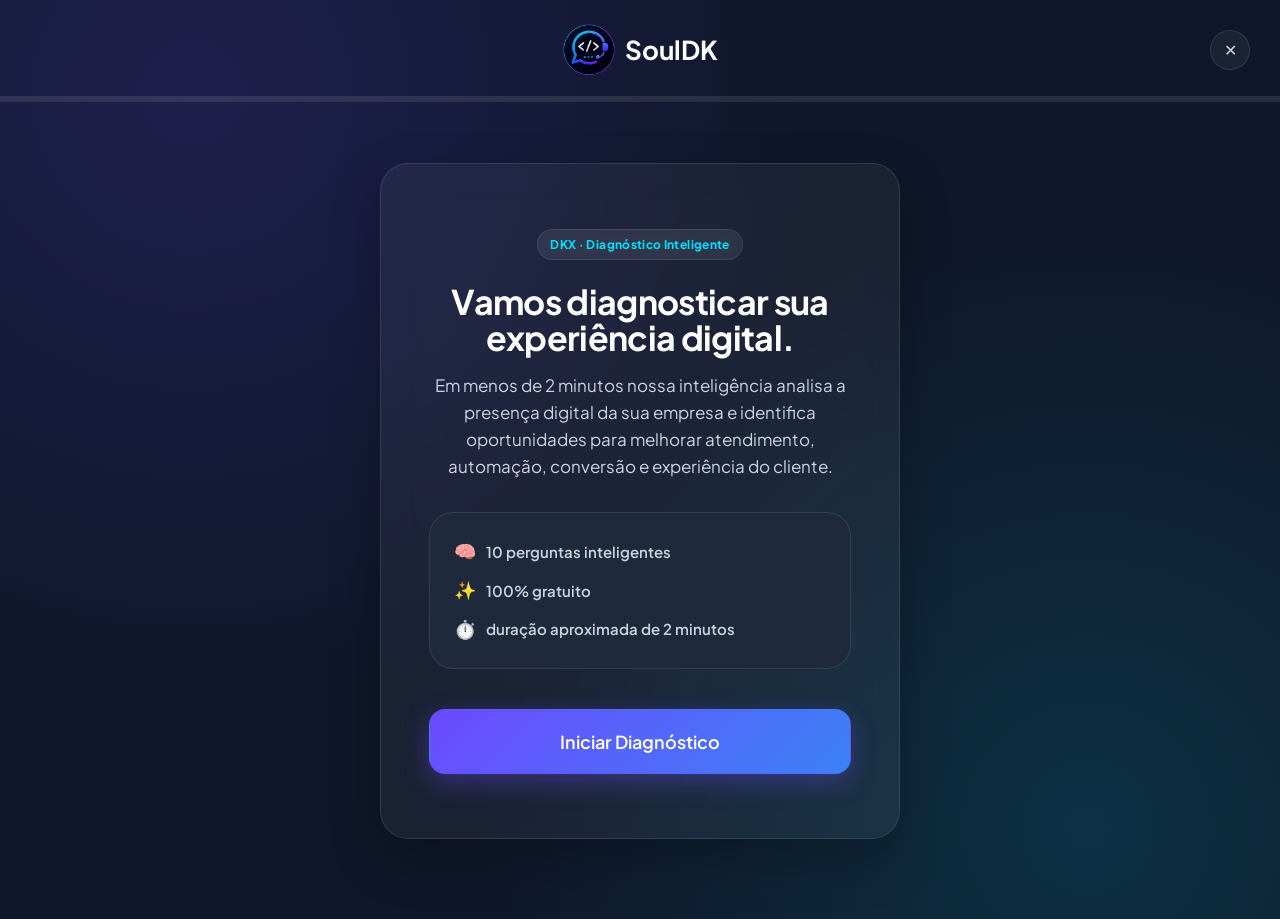
==== commit 1d24aae6: "Modificando DKX e concertando nav mobile" ====
--- a/dkx.html
+++ b/dkx.html
@@ -14,8 +14,12 @@
 <body class="dkx-body" data-theme="dark">
 
 <header class="dkx-topbar">
-  <a href="index.html" class="brand"><img src="assets/Logo-redonda.png" alt=""> SoulDK</a>
-  <a href="index.html" class="dkx-exit" aria-label="Sair do DKX">✕</a>
+    <a href="index.html" class="brand"><img src="assets/Logo-redonda.png" alt=""> SoulDK</a>
+    <a href="index.html" class="dkx-exit" aria-label="Sair do DKX">✕</a>
+  <div class="topbar-progress">
+    <div class="dkx-progress" id="dkxProgress"><i id="dkxProgressFill"></i></div>
+    <div class="dkx-step-label" id="dkxStepLabel"></div>
+  </div>  
 </header>
 
 <main class="dkx-stage">
@@ -39,7 +43,7 @@
 
   <!-- TELA 2 — CARREGAMENTO (ENGINE) -->
   <section class="dkx-screen dkx-splash" id="screenLoading" hidden>
-    <div class="logo-orbit"><img src="assets/logo.png" alt="SoulDK"></div>
+    <div class="logo-orbit"><img src="assets/Logo-redonda.png" alt="SoulDK"></div>
     <h1>DKX</h1>
     <p class="sub">Sistema Inteligente de Diagnóstico</p>
     <div class="dkx-loadbar">
@@ -65,8 +69,7 @@
     <div class="dkx-qheader">
       <span class="badge">Diagnóstico de Experiência Digital</span>
     </div>
-    <div class="dkx-progress" id="dkxProgress"><i id="dkxProgressFill"></i></div>
-    <div class="dkx-step-label" id="dkxStepLabel"></div>
+
     <div id="screenQuestion"></div>
   </section>
 
--- a/css/styles.css
+++ b/css/styles.css
@@ -5,14 +5,14 @@
 
 @import url('https://fonts.googleapis.com/css2?family=Plus+Jakarta+Sans:wght@400;500;600;700;800&family=Inter:wght@400;500;600&display=swap');
 
-:root{
+:root {
   /* ---- Cores · Tema Dark (padrão) ---- */
   --bg: #0F172A;
   --bg-secondary: #16213E;
   --surface: #1E293B;
-  --card: rgba(255,255,255,0.05);
-  --card-hover: rgba(255,255,255,0.08);
-  --border: rgba(255,255,255,0.10);
+  --card: rgba(255, 255, 255, 0.05);
+  --card-hover: rgba(255, 255, 255, 0.08);
+  --border: rgba(255, 255, 255, 0.10);
   --text: #FFFFFF;
   --text-secondary: #CBD5E1;
   --text-tertiary: #94A3B8;
@@ -31,24 +31,42 @@
   --gradient-secondary: linear-gradient(135deg, #3B82F6 0%, #00E5FF 100%);
   --gradient-premium: linear-gradient(135deg, #6D4AFF 0%, #7C3AED 50%, #00E5FF 100%);
 
-  --shadow-soft: 0 10px 30px rgba(0,0,0,.15);
-  --shadow-hover: 0 20px 50px rgba(0,0,0,.25);
+  --shadow-soft: 0 10px 30px rgba(0, 0, 0, .15);
+  --shadow-hover: 0 20px 50px rgba(0, 0, 0, .25);
 
   /* ---- Tipografia ---- */
   --font-display: 'Plus Jakarta Sans', 'General Sans', 'Satoshi', 'Manrope', 'Inter', -apple-system, sans-serif;
   --font-body: 'Plus Jakarta Sans', 'Inter', -apple-system, sans-serif;
 
   /* ---- Espaçamento (múltiplos de 8) ---- */
-  --sp-1: 8px; --sp-2: 16px; --sp-3: 24px; --sp-4: 32px; --sp-5: 40px;
-  --sp-6: 48px; --sp-7: 64px; --sp-8: 80px; --sp-9: 96px; --sp-10: 128px;
+  --sp-1: 8px;
+  --sp-2: 16px;
+  --sp-3: 24px;
+  --sp-4: 32px;
+  --sp-5: 40px;
+  --sp-6: 48px;
+  --sp-7: 64px;
+  --sp-8: 80px;
+  --sp-9: 96px;
+  --sp-10: 128px;
 
   /* ---- Raio ---- */
-  --r-input: 14px; --r-button: 16px; --r-card: 24px; --r-modal: 28px; --r-image: 20px;
+  --r-input: 14px;
+  --r-button: 16px;
+  --r-card: 24px;
+  --r-modal: 28px;
+  --r-image: 20px;
 
   /* ---- Duração ---- */
-  --d-micro: 150ms; --d-hover: 250ms; --d-button: 300ms; --d-card: 350ms;
-  --d-section: 500ms; --d-reveal: 600ms; --d-modal: 350ms; --d-theme: 400ms;
-  --ease: cubic-bezier(.16,.84,.44,1);
+  --d-micro: 150ms;
+  --d-hover: 250ms;
+  --d-button: 300ms;
+  --d-card: 350ms;
+  --d-section: 500ms;
+  --d-reveal: 600ms;
+  --d-modal: 350ms;
+  --d-theme: 400ms;
+  --ease: cubic-bezier(.16, .84, .44, 1);
 
   --container: 1280px;
   --nav-h: 84px;
@@ -56,7 +74,7 @@
   color-scheme: dark;
 }
 
-[data-theme="light"]{
+[data-theme="light"] {
   --bg: #FFFFFF;
   --bg-secondary: #F8FAFC;
   --surface: #F1F5F9;
@@ -67,20 +85,38 @@
   --text: #0F172A;
   --text-secondary: #475569;
   --text-tertiary: #64748B;
-  --shadow-soft: 0 10px 30px rgba(15,23,42,.08);
-  --shadow-hover: 0 20px 50px rgba(15,23,42,.14);
+  --shadow-soft: 0 10px 30px rgba(15, 23, 42, .08);
+  --shadow-hover: 0 20px 50px rgba(15, 23, 42, .14);
   color-scheme: light;
 }
 
-*, *::before, *::after{ box-sizing: border-box; }
-html{ scroll-behavior: smooth; }
-@media (prefers-reduced-motion: reduce){
-  html{ scroll-behavior: auto; }
-  *, *::before, *::after{ animation-duration: .001ms !important; animation-iteration-count: 1 !important; transition-duration: .001ms !important; scroll-behavior: auto !important; }
-}
-
-body{
-  margin:0;
+*,
+*::before,
+*::after {
+  box-sizing: border-box;
+}
+
+html {
+  scroll-behavior: smooth;
+}
+
+@media (prefers-reduced-motion: reduce) {
+  html {
+    scroll-behavior: auto;
+  }
+
+  *,
+  *::before,
+  *::after {
+    animation-duration: .001ms !important;
+    animation-iteration-count: 1 !important;
+    transition-duration: .001ms !important;
+    scroll-behavior: auto !important;
+  }
+}
+
+body {
+  margin: 0;
   background: var(--bg);
   color: var(--text);
   font-family: var(--font-body);
@@ -91,95 +127,283 @@
   overflow-x: hidden;
 }
 
-img{ max-width:100%; display:block; }
-a{ color:inherit; text-decoration:none; }
-button{ font-family: inherit; cursor:pointer; }
-ul{ list-style:none; margin:0; padding:0; }
-
-::selection{ background: var(--primary); color:#fff; }
+img {
+  max-width: 100%;
+  display: block;
+}
+
+a {
+  color: inherit;
+  text-decoration: none;
+}
+
+button {
+  font-family: inherit;
+  cursor: pointer;
+}
+
+ul {
+  list-style: none;
+  margin: 0;
+  padding: 0;
+}
+
+::selection {
+  background: var(--primary);
+  color: #fff;
+}
 
 /* Foco visível — acessibilidade */
-:focus-visible{
+:focus-visible {
   outline: 2px solid var(--accent);
   outline-offset: 3px;
   border-radius: 6px;
 }
 
 /* ---- Tipografia ---- */
-h1,h2,h3,h4{ font-family: var(--font-display); margin:0; letter-spacing:-0.02em; color: var(--text); }
-h1{ font-size: 64px; font-weight:700; line-height:1.05; }
-h2{ font-size: 48px; font-weight:700; line-height:1.1; }
-h3{ font-size: 36px; font-weight:600; line-height:1.2; }
-h4{ font-size: 28px; font-weight:600; line-height:1.3; }
-p{ margin:0; color: var(--text-secondary); }
-small, .caption{ font-size:14px; color: var(--text-tertiary); }
-.small-text{ font-size:16px; }
-
-@media (max-width: 1024px){ h1{ font-size:42px; } h2{ font-size:36px; } h3{ font-size:28px; } }
-@media (max-width: 640px){ h1{ font-size:34px; } h2{ font-size:28px; } h3{ font-size:24px; } body{ font-size:16px; } }
-
-.container{ width:100%; max-width: var(--container); margin:0 auto; padding: 0 var(--sp-3); }
-@media (max-width:640px){ .container{ padding: 0 var(--sp-2); } }
-
-.section{ padding: var(--sp-9) 0; position:relative; }
-@media (max-width:640px){ .section{ padding: var(--sp-7) 0; } }
-
-.eyebrow{
-  display:inline-flex; align-items:center; gap:8px;
-  font-size:14px; font-weight:600; letter-spacing:.04em; text-transform:uppercase;
-  color: var(--accent); margin-bottom: var(--sp-2);
-}
-
-.section-head{ max-width: 680px; margin: 0 0 var(--sp-6); }
-.section-head.center{ margin-left:auto; margin-right:auto; text-align:center; }
-.section-head p{ margin-top: var(--sp-2); font-size:18px; }
+h1,
+h2,
+h3,
+h4 {
+  font-family: var(--font-display);
+  margin: 0;
+  letter-spacing: -0.02em;
+  color: var(--text);
+}
+
+h1 {
+  font-size: 64px;
+  font-weight: 700;
+  line-height: 1.05;
+}
+
+h2 {
+  font-size: 48px;
+  font-weight: 700;
+  line-height: 1.1;
+}
+
+h3 {
+  font-size: 36px;
+  font-weight: 600;
+  line-height: 1.2;
+}
+
+h4 {
+  font-size: 28px;
+  font-weight: 600;
+  line-height: 1.3;
+}
+
+p {
+  margin: 0;
+  color: var(--text-secondary);
+}
+
+small,
+.caption {
+  font-size: 14px;
+  color: var(--text-tertiary);
+}
+
+.small-text {
+  font-size: 16px;
+}
+
+@media (max-width: 1024px) {
+  h1 {
+    font-size: 42px;
+  }
+
+  h2 {
+    font-size: 36px;
+  }
+
+  h3 {
+    font-size: 28px;
+  }
+}
+
+@media (max-width: 640px) {
+  h1 {
+    font-size: 34px;
+  }
+
+  h2 {
+    font-size: 28px;
+  }
+
+  h3 {
+    font-size: 24px;
+  }
+
+  body {
+    font-size: 16px;
+  }
+}
+
+.container {
+  width: 100%;
+  max-width: var(--container);
+  margin: 0 auto;
+  padding: 0 var(--sp-3);
+}
+
+@media (max-width:640px) {
+  .container {
+    padding: 0 var(--sp-2);
+  }
+}
+
+.section {
+  padding: var(--sp-9) 0;
+  position: relative;
+}
+
+@media (max-width:640px) {
+  .section {
+    padding: var(--sp-7) 0;
+  }
+}
+
+.eyebrow {
+  display: inline-flex;
+  align-items: center;
+  gap: 8px;
+  font-size: 14px;
+  font-weight: 600;
+  letter-spacing: .04em;
+  text-transform: uppercase;
+  color: var(--accent);
+  margin-bottom: var(--sp-2);
+}
+
+.section-head {
+  max-width: 680px;
+  margin: 0 0 var(--sp-6);
+}
+
+.section-head.center {
+  margin-left: auto;
+  margin-right: auto;
+  text-align: center;
+}
+
+.section-head p {
+  margin-top: var(--sp-2);
+  font-size: 18px;
+}
 
 /* ---- Botões ---- */
-.btn{
+.btn {
   --btn-scale: 1;
-  display:inline-flex; align-items:center; justify-content:center; gap:10px;
-  padding: 16px 28px; border-radius: var(--r-button);
-  font-weight:600; font-size:16px; border: 1px solid transparent;
+  display: inline-flex;
+  align-items: center;
+  justify-content: center;
+  gap: 10px;
+  padding: 16px 28px;
+  border-radius: var(--r-button);
+  font-weight: 600;
+  font-size: 16px;
+  border: 1px solid transparent;
   transition: transform var(--d-button) var(--ease), box-shadow var(--d-button) var(--ease), background var(--d-button) var(--ease), border-color var(--d-button) var(--ease), color var(--d-button) var(--ease);
   transform: scale(var(--btn-scale));
-  white-space:nowrap; position:relative; isolation:isolate;
-}
-.btn:hover{ --btn-scale:1.03; }
-.btn:active{ --btn-scale:.97; }
-
-.btn-primary{
-  background: var(--gradient-primary); color:#fff;
-  box-shadow: 0 8px 24px rgba(109,74,255,.35);
-}
-.btn-primary:hover{ box-shadow: 0 12px 34px rgba(109,74,255,.5); }
-
-.btn-secondary{
-  background: transparent; color: var(--text); border-color: var(--primary);
-}
-.btn-secondary:hover{ background: var(--primary); border-color: var(--primary); }
-
-.btn-ghost{ background:transparent; color: var(--text-secondary); padding:12px 18px; }
-.btn-ghost:hover{ color: var(--text); }
-
-.btn-lg{ padding: 20px 36px; font-size:18px; }
-.btn[disabled], .btn.is-loading{ opacity:.7; pointer-events:none; }
-
-.btn .spinner{ width:16px; height:16px; border-radius:50%; border:2px solid rgba(255,255,255,.4); border-top-color:#fff; animation: spin .7s linear infinite; }
-@keyframes spin{ to{ transform: rotate(360deg); } }
+  white-space: nowrap;
+  position: relative;
+  isolation: isolate;
+}
+
+.btn:hover {
+  --btn-scale: 1.03;
+}
+
+.btn:active {
+  --btn-scale: .97;
+}
+
+.btn-primary {
+  background: var(--gradient-primary);
+  color: #fff;
+  box-shadow: 0 8px 24px rgba(109, 74, 255, .35);
+}
+
+.btn-primary:hover {
+  box-shadow: 0 12px 34px rgba(109, 74, 255, .5);
+}
+
+.btn-secondary {
+  background: transparent;
+  color: var(--text);
+  border-color: var(--primary);
+}
+
+.btn-secondary:hover {
+  background: var(--primary);
+  border-color: var(--primary);
+}
+
+.btn-ghost {
+  background: transparent;
+  color: var(--text-secondary);
+  padding: 12px 18px;
+}
+
+.btn-ghost:hover {
+  color: var(--text);
+}
+
+.btn-lg {
+  padding: 20px 36px;
+  font-size: 18px;
+}
+
+.btn[disabled],
+.btn.is-loading {
+  opacity: .7;
+  pointer-events: none;
+}
+
+.btn .spinner {
+  width: 16px;
+  height: 16px;
+  border-radius: 50%;
+  border: 2px solid rgba(255, 255, 255, .4);
+  border-top-color: #fff;
+  animation: spin .7s linear infinite;
+}
+
+@keyframes spin {
+  to {
+    transform: rotate(360deg);
+  }
+}
 
 /* Ripple */
-.ripple{ position:absolute; border-radius:50%; background: rgba(255,255,255,.5); transform: scale(0); animation: ripple 600ms ease-out; pointer-events:none; }
-@keyframes ripple{ to{ transform: scale(3); opacity:0; } }
+.ripple {
+  position: absolute;
+  border-radius: 50%;
+  background: rgba(255, 255, 255, .5);
+  transform: scale(0);
+  animation: ripple 600ms ease-out;
+  pointer-events: none;
+}
+
+@keyframes ripple {
+  to {
+    transform: scale(3);
+    opacity: 0;
+  }
+}
 
 /* ---- Glass / Cards ---- */
-.glass{
+.glass {
   background: var(--card);
   backdrop-filter: blur(16px);
   -webkit-backdrop-filter: blur(16px);
   border: 1px solid var(--border);
 }
 
-.card{
+.card {
   background: var(--card);
   border: 1px solid var(--border);
   border-radius: var(--r-card);
@@ -187,480 +411,1712 @@
   transition: transform var(--d-card) var(--ease), background var(--d-card) var(--ease), box-shadow var(--d-card) var(--ease), border-color var(--d-card) var(--ease);
   will-change: transform;
 }
-.card:hover{
+
+.card:hover {
   background: var(--card-hover);
   transform: translateY(-6px) scale(1.01) rotateX(1deg);
   box-shadow: var(--shadow-hover);
-  border-color: rgba(109,74,255,.35);
-}
-
-.tag, .chip{
-  display:inline-flex; align-items:center; gap:6px;
-  font-size:13px; font-weight:600; padding:6px 12px; border-radius:99px;
-  background: var(--surface); color: var(--text-secondary); border:1px solid var(--border);
-}
-.badge{
-  display:inline-flex; align-items:center; gap:6px; font-size:12px; font-weight:700;
-  padding:5px 12px; border-radius:99px; letter-spacing:.03em;
-  background: var(--card); border:1px solid var(--border); backdrop-filter: blur(12px);
+  border-color: rgba(109, 74, 255, .35);
+}
+
+.tag,
+.chip {
+  display: inline-flex;
+  align-items: center;
+  gap: 6px;
+  font-size: 13px;
+  font-weight: 600;
+  padding: 6px 12px;
+  border-radius: 99px;
+  background: var(--surface);
+  color: var(--text-secondary);
+  border: 1px solid var(--border);
+}
+
+.badge {
+  display: inline-flex;
+  align-items: center;
+  gap: 6px;
+  font-size: 12px;
+  font-weight: 700;
+  padding: 5px 12px;
+  border-radius: 99px;
+  letter-spacing: .03em;
+  background: var(--card);
+  border: 1px solid var(--border);
+  backdrop-filter: blur(12px);
   color: var(--accent);
 }
 
 /* ---- Glow / decorativos ---- */
-.glow-orb{ position:absolute; border-radius:50%; filter: blur(80px); opacity:.35; pointer-events:none; z-index:0; }
-
-.divider{ height:1px; width:100%; background: linear-gradient(90deg, transparent, var(--border), transparent); border:0; margin: var(--sp-6) 0; }
+.glow-orb {
+  position: absolute;
+  border-radius: 50%;
+  filter: blur(80px);
+  opacity: .35;
+  pointer-events: none;
+  z-index: 0;
+}
+
+.divider {
+  height: 1px;
+  width: 100%;
+  background: linear-gradient(90deg, transparent, var(--border), transparent);
+  border: 0;
+  margin: var(--sp-6) 0;
+}
 
 /* ---- Scroll reveal ---- */
-.reveal{ opacity:0; filter: blur(6px); transform: translateY(28px); transition: opacity var(--d-reveal) var(--ease), transform var(--d-reveal) var(--ease), filter var(--d-reveal) var(--ease); }
-.reveal.is-visible{ opacity:1; filter: blur(0); transform: translateY(0); }
-.reveal-stagger > *{ transition-delay: calc(var(--i, 0) * 90ms); }
+.reveal {
+  opacity: 0;
+  filter: blur(6px);
+  transform: translateY(28px);
+  transition: opacity var(--d-reveal) var(--ease), transform var(--d-reveal) var(--ease), filter var(--d-reveal) var(--ease);
+}
+
+.reveal.is-visible {
+  opacity: 1;
+  filter: blur(0);
+  transform: translateY(0);
+}
+
+.reveal-stagger>* {
+  transition-delay: calc(var(--i, 0) * 90ms);
+}
 
 /* ---- Skip link ---- */
-.skip-link{ position:absolute; left:-999px; top:0; background: var(--primary); color:#fff; padding:12px 20px; border-radius:0 0 10px 0; z-index:999; }
-.skip-link:focus{ left:0; }
+.skip-link {
+  position: absolute;
+  left: -999px;
+  top: 0;
+  background: var(--primary);
+  color: #fff;
+  padding: 12px 20px;
+  border-radius: 0 0 10px 0;
+  z-index: 999;
+}
+
+.skip-link:focus {
+  left: 0;
+}
 
 /* ==========================================================================
    NAVBAR
    ========================================================================== */
-.navbar{
-  position: fixed; top:0; left:0; right:0; z-index:100;
-  height: var(--nav-h); display:flex; align-items:center;
-  background: transparent; border-bottom: 1px solid transparent;
+.navbar {
+  position: fixed;
+  top: 0;
+  left: 0;
+  right: 0;
+  z-index: 100;
+  height: var(--nav-h);
+  display: flex;
+  align-items: center;
+  background: transparent;
+  border-bottom: 1px solid transparent;
   transition: background var(--d-section) var(--ease), border-color var(--d-section) var(--ease), box-shadow var(--d-section) var(--ease), backdrop-filter var(--d-section) var(--ease), height var(--d-section) var(--ease);
 }
-.navbar.is-scrolled{
-  background: rgba(15,23,42,.65);
-  backdrop-filter: blur(18px); -webkit-backdrop-filter: blur(18px);
+
+.navbar.is-scrolled {
+  background: rgba(15, 23, 42, .65);
+  backdrop-filter: blur(18px);
+  -webkit-backdrop-filter: blur(18px);
   border-bottom-color: var(--border);
-  box-shadow: 0 8px 30px rgba(0,0,0,.15);
+  box-shadow: 0 8px 30px rgba(0, 0, 0, .15);
   height: 72px;
 }
-[data-theme="light"] .navbar.is-scrolled{ background: rgba(255,255,255,.75); }
-
-.navbar .container{ display:flex; align-items:center; justify-content:space-between; gap: var(--sp-3); }
-
-.brand{ display:flex; align-items:center; gap:10px; font-family: var(--font-display); font-weight:700; font-size:20px; }
-.brand img{ width:36px; height:36px; }
-.brand b{ background: var(--gradient-premium); -webkit-background-clip:text; background-clip:text; color:transparent; }
-
-.nav-links{ display:flex; align-items:center; gap: var(--sp-4); }
-.nav-links a{
-  font-size:15px; font-weight:600; color: var(--text-secondary); position:relative; padding:6px 0;
+
+[data-theme="light"] .navbar.is-scrolled {
+  background: rgba(255, 255, 255, .75);
+}
+
+.navbar .container {
+  display: flex;
+  align-items: center;
+  justify-content: space-between;
+  gap: var(--sp-3);
+}
+
+.brand {
+  display: flex;
+  align-items: center;
+  gap: 10px;
+  font-family: var(--font-display);
+  font-weight: 700;
+  font-size: 20px;
+}
+
+.brand img {
+  width: 36px;
+  height: 36px;
+}
+
+.brand b {
+  background: var(--gradient-premium);
+  -webkit-background-clip: text;
+  background-clip: text;
+  color: transparent;
+}
+
+.nav-links {
+  display: flex;
+  align-items: center;
+  gap: var(--sp-4);
+}
+
+.nav-links a {
+  font-size: 15px;
+  font-weight: 600;
+  color: var(--text-secondary);
+  position: relative;
+  padding: 6px 0;
   transition: color var(--d-hover) var(--ease);
 }
-.nav-links a::after{
-  content:""; position:absolute; left:0; bottom:-4px; height:2px; width:0%;
-  background: var(--gradient-primary); transition: width var(--d-hover) var(--ease);
-}
-.nav-links a:hover{ color: var(--text); }
-.nav-links a:hover::after{ width:100%; }
-
-.nav-actions{ display:flex; align-items:center; gap: var(--sp-2); }
-
-.theme-toggle{
-  width:44px; height:44px; border-radius:50%; border:1px solid var(--border);
-  background: var(--card); display:flex; align-items:center; justify-content:center;
-  font-size:18px; transition: transform var(--d-hover) var(--ease), background var(--d-hover) var(--ease), border-color var(--d-hover) var(--ease);
-}
-.theme-toggle:hover{ transform: rotate(15deg) scale(1.06); border-color: var(--primary); }
-
-.nav-toggle{
-  display:none; width:44px; height:44px; border-radius:12px; border:1px solid var(--border);
-  background: var(--card); position:relative;
-}
-.nav-toggle span, .nav-toggle span::before, .nav-toggle span::after{
-  content:""; position:absolute; left:12px; right:12px; height:2px; background: var(--text);
-  transition: transform var(--d-hover) var(--ease), opacity var(--d-hover) var(--ease);
-}
-.nav-toggle span{ top:50%; transform: translateY(-50%); }
-.nav-toggle span::before{ top:-7px; }
-.nav-toggle span::after{ top:7px; }
-.nav-toggle.is-open span{ background: transparent; }
-.nav-toggle.is-open span::before{ top:0; transform: rotate(45deg); }
-.nav-toggle.is-open span::after{ top:0; transform: rotate(-45deg); }
-
-.nav-cta-mobile{ display:none; }
-
-@media (max-width: 900px){
-  .nav-links{
-    position:fixed; inset: 72px 0 0 0; height:calc(100vh - 72px);
-    flex-direction:column; justify-content:flex-start; padding: var(--sp-6) var(--sp-3);
-    background: var(--bg); border-top:1px solid var(--border);
-    transform: translateX(100%); transition: transform var(--d-section) var(--ease);
+
+.nav-links a::after {
+  content: "";
+  position: absolute;
+  left: 0;
+  bottom: -4px;
+  height: 2px;
+  width: 0%;
+  background: var(--gradient-primary);
+  transition: width var(--d-hover) var(--ease);
+}
+
+.nav-links a:hover {
+  color: var(--text);
+}
+
+.nav-links a:hover::after {
+  width: 100%;
+}
+
+.nav-actions {
+  display: flex;
+  align-items: center;
+  gap: var(--sp-2);
+}
+
+.theme-toggle {
+  width: 44px;
+  height: 44px;
+  border-radius: 50%;
+  border: 1px solid var(--border);
+  background: var(--card);
+  display: flex;
+  align-items: center;
+  justify-content: center;
+  font-size: 18px;
+  transition: transform var(--d-hover) var(--ease), background var(--d-hover) var(--ease), border-color var(--d-hover) var(--ease);
+}
+
+.theme-toggle:hover {
+  transform: rotate(15deg) scale(1.06);
+  border-color: var(--primary);
+}
+
+.nav-toggle {
+  display: none;
+  width: 44px;
+  height: 44px;
+  border-radius: 12px;
+  border: 1px solid var(--border);
+  background: var(--card);
+  position: relative;
+}
+
+.nav-toggle span,
+.nav-toggle span::before,
+.nav-toggle span::after {
+  content: "";
+  position: absolute;
+  height: 2px;
+  background: var(--text);
+  transition: transform var(--d-hover) var(--ease), opacity var(--d-hover) var(--ease), background var(--d-hover) var(--ease);
+}
+
+.nav-toggle span {
+  left: 12px;
+  right: 12px;
+  top: 50%;
+  transform: translateY(-50%);
+}
+
+.nav-toggle span::before,
+.nav-toggle span::after {
+  left: 0;
+  right: 0;
+}
+
+.nav-toggle span::before {
+  top: -7px;
+}
+
+.nav-toggle span::after {
+  top: 7px;
+}
+
+.nav-toggle.is-open span {
+  background: transparent;
+}
+
+.nav-toggle.is-open span::before {
+  top: 0;
+  transform: rotate(45deg);
+}
+
+.nav-toggle.is-open span::after {
+  top: 0;
+  transform: rotate(-45deg);
+}
+
+.nav-cta-mobile {
+  display: none;
+}
+
+@media (max-width: 900px) {
+  .nav-links {
+    position: fixed;
+    inset: 72px 0 0 0;
+    height: calc(100vh - 72px);
+    flex-direction: column;
+    justify-content: flex-start;
+    padding: var(--sp-6) var(--sp-3);
+    background: var(--bg);
+    border-top: 1px solid var(--border);
+    transform: translateX(100%);
+    transition: transform var(--d-section) var(--ease);
     gap: var(--sp-4);
   }
-  .nav-links.is-open{ transform: translateX(0); }
-  .nav-toggle{ display:flex; }
-  .nav-links a{ font-size:22px; }
-  .nav-cta-desktop{ display:none; }
-  .nav-cta-mobile{ display:inline-flex; margin-top: var(--sp-2); font-size:16px; }
+
+  .nav-links.is-open {
+    transform: translateX(0);
+  }
+
+  .nav-toggle {
+    display: flex;
+  }
+
+  .nav-links a {
+    font-size: 22px;
+  }
+
+  .nav-cta-desktop {
+    display: none;
+  }
+
+  .nav-cta-mobile {
+    display: inline-flex;
+    margin-top: var(--sp-2);
+    font-size: 16px;
+  }
 }
 
 /* ==========================================================================
    HERO
    ========================================================================== */
-.hero{
-  min-height: 100vh; display:flex; align-items:center;
+.hero {
+  min-height: 100vh;
+  display: flex;
+  align-items: center;
   padding-top: calc(var(--nav-h) + var(--sp-6));
-  position:relative; overflow:hidden;
-}
-.hero-grid{ display:grid; grid-template-columns: 1.05fr .95fr; gap: var(--sp-7); align-items:center; }
-@media (max-width: 1024px){ .hero-grid{ grid-template-columns:1fr; } .hero-visual{ order:-1; } }
-
-.hero-content h1{ margin: var(--sp-2) 0 var(--sp-3); }
-.hero-content h1 .grad{
-  background: var(--gradient-premium); -webkit-background-clip:text; background-clip:text; color:transparent;
-}
-.hero-content p{ font-size:19px; max-width:520px; margin-bottom: var(--sp-4); }
-.hero-actions{ display:flex; gap: var(--sp-2); flex-wrap:wrap; }
-
-.hero-visual{ position:relative; height:520px; }
-@media (max-width:1024px){ .hero-visual{ height:420px; } }
-@media (max-width:640px){ .hero-visual{ height:340px; } }
+  position: relative;
+  overflow: hidden;
+}
+
+.hero-grid {
+  display: grid;
+  grid-template-columns: 1.05fr .95fr;
+  gap: var(--sp-7);
+  align-items: center;
+}
+
+@media (max-width: 1024px) {
+  .hero-grid {
+    grid-template-columns: 1fr;
+  }
+
+  .hero-visual {
+    order: -1;
+  }
+}
+
+.hero-content h1 {
+  margin: var(--sp-2) 0 var(--sp-3);
+}
+
+.hero-content h1 .grad {
+  background: var(--gradient-premium);
+  -webkit-background-clip: text;
+  background-clip: text;
+  color: transparent;
+}
+
+.hero-content p {
+  font-size: 19px;
+  max-width: 520px;
+  margin-bottom: var(--sp-4);
+}
+
+.hero-actions {
+  display: flex;
+  gap: var(--sp-2);
+  flex-wrap: wrap;
+}
+
+.hero-visual {
+  position: relative;
+  height: 520px;
+}
+
+@media (max-width:1024px) {
+  .hero-visual {
+    height: 420px;
+  }
+}
+
+@media (max-width:640px) {
+  .hero-visual {
+    height: 340px;
+  }
+}
 
 /* Mockups */
-.mock-notebook{
-  position:absolute; left:0; top:8%; width:78%; aspect-ratio: 16/10.2;
-  border-radius:16px; padding:14px 14px 34px; background: linear-gradient(160deg,#1b2540,#0c1324);
-  border:1px solid var(--border); box-shadow: var(--shadow-hover);
+.mock-notebook {
+  position: absolute;
+  left: 0;
+  top: 8%;
+  width: 78%;
+  aspect-ratio: 16/10.2;
+  border-radius: 16px;
+  padding: 14px 14px 34px;
+  background: linear-gradient(160deg, #1b2540, #0c1324);
+  border: 1px solid var(--border);
+  box-shadow: var(--shadow-hover);
   animation: floatY 7s ease-in-out infinite;
 }
-.mock-notebook::after{
-  content:""; position:absolute; left:38%; right:38%; bottom:12px; height:6px; border-radius:4px; background: #0a0f1f;
-}
-.mock-notebook .screen{
-  width:100%; height:100%; border-radius:8px; overflow:hidden; position:relative;
+
+.mock-notebook::after {
+  content: "";
+  position: absolute;
+  left: 38%;
+  right: 38%;
+  bottom: 12px;
+  height: 6px;
+  border-radius: 4px;
+  background: #0a0f1f;
+}
+
+.mock-notebook .screen {
+  width: 100%;
+  height: 100%;
+  border-radius: 8px;
+  overflow: hidden;
+  position: relative;
   background: linear-gradient(160deg, var(--bg-secondary), #0b1220);
 }
-.mock-notebook .screen .bar{ height:22px; background:rgba(255,255,255,.06); display:flex; align-items:center; gap:6px; padding:0 10px; }
-.mock-notebook .screen .bar i{ width:7px; height:7px; border-radius:50%; background: rgba(255,255,255,.25); }
-.mock-notebook .screen .body{ padding:16px; display:grid; gap:10px; }
-.mock-notebook .screen .line{ height:10px; border-radius:6px; background: rgba(255,255,255,.08); }
-.mock-notebook .screen .line.grad{ background: var(--gradient-primary); width:40%; height:14px; }
-.mock-notebook .screen .blocks{ display:grid; grid-template-columns: repeat(3,1fr); gap:8px; margin-top:6px; }
-.mock-notebook .screen .blocks div{ height:44px; border-radius:8px; background: rgba(255,255,255,.05); border:1px solid var(--border); }
-
-.mock-phone{
-  position:absolute; right:2%; bottom:0; width:34%; aspect-ratio: 9/18.5;
-  border-radius:32px; padding:10px; background: linear-gradient(160deg,#1b2540,#0c1324);
-  border:1px solid var(--border); box-shadow: var(--shadow-hover);
+
+.mock-notebook .screen .bar {
+  height: 22px;
+  background: rgba(255, 255, 255, .06);
+  display: flex;
+  align-items: center;
+  gap: 6px;
+  padding: 0 10px;
+}
+
+.mock-notebook .screen .bar i {
+  width: 7px;
+  height: 7px;
+  border-radius: 50%;
+  background: rgba(255, 255, 255, .25);
+}
+
+.mock-notebook .screen .body {
+  padding: 16px;
+  display: grid;
+  gap: 10px;
+}
+
+.mock-notebook .screen .line {
+  height: 10px;
+  border-radius: 6px;
+  background: rgba(255, 255, 255, .08);
+}
+
+.mock-notebook .screen .line.grad {
+  background: var(--gradient-primary);
+  width: 40%;
+  height: 14px;
+}
+
+.mock-notebook .screen .blocks {
+  display: grid;
+  grid-template-columns: repeat(3, 1fr);
+  gap: 8px;
+  margin-top: 6px;
+}
+
+.mock-notebook .screen .blocks div {
+  height: 44px;
+  border-radius: 8px;
+  background: rgba(255, 255, 255, .05);
+  border: 1px solid var(--border);
+}
+
+.mock-phone {
+  position: absolute;
+  right: 2%;
+  bottom: 0;
+  width: 34%;
+  aspect-ratio: 9/18.5;
+  border-radius: 32px;
+  padding: 10px;
+  background: linear-gradient(160deg, #1b2540, #0c1324);
+  border: 1px solid var(--border);
+  box-shadow: var(--shadow-hover);
   animation: floatY 6s ease-in-out infinite .4s;
 }
-.mock-phone .screen{ width:100%; height:100%; border-radius:22px; background: linear-gradient(180deg, var(--bg-secondary), #0b1220); overflow:hidden; display:flex; flex-direction:column; }
-.mock-phone .chat-head{ padding:14px 12px; display:flex; align-items:center; gap:8px; border-bottom:1px solid var(--border); }
-.mock-phone .chat-head img{ width:22px; height:22px; }
-.mock-phone .chat-head span{ font-size:11px; font-weight:700; color: var(--text); }
-.mock-phone .chat-body{ padding:10px; display:grid; gap:8px; flex:1; }
-.mock-phone .bubble{ max-width:75%; padding:8px 10px; border-radius:12px; font-size:9px; color: var(--text-secondary); background: rgba(255,255,255,.06); }
-.mock-phone .bubble.me{ margin-left:auto; background: var(--gradient-primary); color:#fff; }
-
-.mock-dash{
-  position:absolute; left:6%; bottom:-4%; width:52%; padding:16px;
-  border-radius:18px; background: var(--card); backdrop-filter: blur(16px);
-  border:1px solid var(--border); box-shadow: var(--shadow-hover);
+
+.mock-phone .screen {
+  width: 100%;
+  height: 100%;
+  border-radius: 22px;
+  background: linear-gradient(180deg, var(--bg-secondary), #0b1220);
+  overflow: hidden;
+  display: flex;
+  flex-direction: column;
+}
+
+.mock-phone .chat-head {
+  padding: 14px 12px;
+  display: flex;
+  align-items: center;
+  gap: 8px;
+  border-bottom: 1px solid var(--border);
+}
+
+.mock-phone .chat-head img {
+  width: 22px;
+  height: 22px;
+}
+
+.mock-phone .chat-head span {
+  font-size: 11px;
+  font-weight: 700;
+  color: var(--text);
+}
+
+.mock-phone .chat-body {
+  padding: 10px;
+  display: grid;
+  gap: 8px;
+  flex: 1;
+}
+
+.mock-phone .bubble {
+  max-width: 75%;
+  padding: 8px 10px;
+  border-radius: 12px;
+  font-size: 9px;
+  color: var(--text-secondary);
+  background: rgba(255, 255, 255, .06);
+}
+
+.mock-phone .bubble.me {
+  margin-left: auto;
+  background: var(--gradient-primary);
+  color: #fff;
+}
+
+.mock-dash {
+  position: absolute;
+  left: 6%;
+  bottom: -4%;
+  width: 52%;
+  padding: 16px;
+  border-radius: 18px;
+  background: var(--card);
+  backdrop-filter: blur(16px);
+  border: 1px solid var(--border);
+  box-shadow: var(--shadow-hover);
   animation: floatY 8s ease-in-out infinite .8s;
 }
-.mock-dash .row{ display:flex; align-items:center; justify-content:space-between; margin-bottom:10px; }
-.mock-dash .row span{ font-size:11px; font-weight:700; color: var(--text-tertiary); text-transform:uppercase; letter-spacing:.04em; }
-.mock-dash .barline{ height:6px; border-radius:4px; background: rgba(255,255,255,.08); overflow:hidden; margin-bottom:8px; }
-.mock-dash .barline i{ display:block; height:100%; border-radius:4px; background: var(--gradient-secondary); width:0; transition: width 1.2s var(--ease); }
-
-@keyframes floatY{ 0%,100%{ transform: translateY(0); } 50%{ transform: translateY(-12px); } }
-
-.hero-scroll{
-  position:absolute; bottom:28px; left:50%; transform:translateX(-50%);
-  display:flex; flex-direction:column; align-items:center; gap:8px; color: var(--text-tertiary); font-size:12px;
-}
-.hero-scroll .mouse{ width:22px; height:34px; border:2px solid var(--border); border-radius:12px; position:relative; }
-.hero-scroll .mouse i{ position:absolute; top:6px; left:50%; width:3px; height:6px; margin-left:-1.5px; border-radius:2px; background: var(--accent); animation: scrollDot 1.8s ease-in-out infinite; }
-@keyframes scrollDot{ 0%{ opacity:1; transform: translateY(0);} 100%{ opacity:0; transform: translateY(10px);} }
+
+.mock-dash .row {
+  display: flex;
+  align-items: center;
+  justify-content: space-between;
+  margin-bottom: 10px;
+}
+
+.mock-dash .row span {
+  font-size: 11px;
+  font-weight: 700;
+  color: var(--text-tertiary);
+  text-transform: uppercase;
+  letter-spacing: .04em;
+}
+
+.mock-dash .barline {
+  height: 6px;
+  border-radius: 4px;
+  background: rgba(255, 255, 255, .08);
+  overflow: hidden;
+  margin-bottom: 8px;
+}
+
+.mock-dash .barline i {
+  display: block;
+  height: 100%;
+  border-radius: 4px;
+  background: var(--gradient-secondary);
+  width: 0;
+  transition: width 1.2s var(--ease);
+}
+
+@keyframes floatY {
+
+  0%,
+  100% {
+    transform: translateY(0);
+  }
+
+  50% {
+    transform: translateY(-12px);
+  }
+}
+
+.hero-scroll {
+  position: absolute;
+  bottom: 28px;
+  left: 50%;
+  transform: translateX(-50%);
+  display: flex;
+  flex-direction: column;
+  align-items: center;
+  gap: 8px;
+  color: var(--text-tertiary);
+  font-size: 12px;
+}
+
+.hero-scroll .mouse {
+  width: 22px;
+  height: 34px;
+  border: 2px solid var(--border);
+  border-radius: 12px;
+  position: relative;
+}
+
+.hero-scroll .mouse i {
+  position: absolute;
+  top: 6px;
+  left: 50%;
+  width: 3px;
+  height: 6px;
+  margin-left: -1.5px;
+  border-radius: 2px;
+  background: var(--accent);
+  animation: scrollDot 1.8s ease-in-out infinite;
+}
+
+@keyframes scrollDot {
+  0% {
+    opacity: 1;
+    transform: translateY(0);
+  }
+
+  100% {
+    opacity: 0;
+    transform: translateY(10px);
+  }
+}
 
 /* ==========================================================================
    DKX SECTION
    ========================================================================== */
-.dkx-section{ position:relative; overflow:hidden; }
-.dkx-panel{
-  position:relative; border-radius: 32px; padding: var(--sp-8) var(--sp-6);
-  background: linear-gradient(155deg, rgba(109,74,255,.14), rgba(0,229,255,.06) 60%, transparent);
-  border: 1px solid var(--border); overflow:hidden;
-}
-.dkx-panel-grid{ display:grid; grid-template-columns: 1fr .8fr; gap: var(--sp-7); align-items:center; position:relative; z-index:2; }
-@media (max-width:1024px){ .dkx-panel-grid{ grid-template-columns:1fr; } }
-.dkx-panel h2{ background: var(--gradient-premium); -webkit-background-clip:text; background-clip:text; color:transparent; font-size:72px; }
-@media (max-width:640px){ .dkx-panel h2{ font-size:44px; } }
-.dkx-panel .sub{ font-weight:700; color: var(--text); font-size:20px; margin: var(--sp-1) 0 var(--sp-3); }
-.dkx-panel p{ font-size:18px; margin-bottom: var(--sp-4); max-width:520px; }
-.dkx-panel-visual{ position:relative; height:320px; display:flex; align-items:center; justify-content:center; }
-.dkx-core{
-  width:220px; height:220px; border-radius:50%; position:relative;
-  background: radial-gradient(circle at 40% 35%, rgba(109,74,255,.55), rgba(0,229,255,.06) 65%);
-  display:flex; align-items:center; justify-content:center;
-}
-.dkx-core::before, .dkx-core::after{
-  content:""; position:absolute; inset:-30px; border-radius:50%; border:1px solid rgba(109,74,255,.3);
+.dkx-section {
+  position: relative;
+  overflow: hidden;
+}
+
+.dkx-panel {
+  position: relative;
+  border-radius: 32px;
+  padding: var(--sp-8) var(--sp-6);
+  background: linear-gradient(155deg, rgba(109, 74, 255, .14), rgba(0, 229, 255, .06) 60%, transparent);
+  border: 1px solid var(--border);
+  overflow: hidden;
+}
+
+.dkx-panel-grid {
+  display: grid;
+  grid-template-columns: 1fr .8fr;
+  gap: var(--sp-7);
+  align-items: center;
+  position: relative;
+  z-index: 2;
+}
+
+@media (max-width:1024px) {
+  .dkx-panel-grid {
+    grid-template-columns: 1fr;
+  }
+}
+
+.dkx-panel h2 {
+  background: var(--gradient-premium);
+  -webkit-background-clip: text;
+  background-clip: text;
+  color: transparent;
+  font-size: 72px;
+}
+
+@media (max-width:640px) {
+  .dkx-panel h2 {
+    font-size: 44px;
+  }
+}
+
+.dkx-panel .sub {
+  font-weight: 700;
+  color: var(--text);
+  font-size: 20px;
+  margin: var(--sp-1) 0 var(--sp-3);
+}
+
+.dkx-panel p {
+  font-size: 18px;
+  margin-bottom: var(--sp-4);
+  max-width: 520px;
+}
+
+.dkx-panel-visual {
+  position: relative;
+  height: 320px;
+  display: flex;
+  align-items: center;
+  justify-content: center;
+}
+
+.dkx-core {
+  width: 220px;
+  height: 220px;
+  border-radius: 50%;
+  position: relative;
+  background: radial-gradient(circle at 40% 35%, rgba(109, 74, 255, .55), rgba(0, 229, 255, .06) 65%);
+  display: flex;
+  align-items: center;
+  justify-content: center;
+}
+
+.dkx-core::before,
+.dkx-core::after {
+  content: "";
+  position: absolute;
+  inset: -30px;
+  border-radius: 50%;
+  border: 1px solid rgba(109, 74, 255, .3);
   animation: dkxSpin 14s linear infinite;
 }
-.dkx-core::after{ inset:-60px; border-color: rgba(0,229,255,.2); animation-duration:22s; animation-direction:reverse; }
-@keyframes dkxSpin{ to{ transform: rotate(360deg); } }
-.dkx-core .mark{ font-family: var(--font-display); font-weight:800; font-size:34px; letter-spacing:.02em; background: var(--gradient-premium); -webkit-background-clip:text; background-clip:text; color:transparent; }
-.dkx-particle{ position:absolute; width:5px; height:5px; border-radius:50%; background: var(--accent); opacity:.7; filter: blur(.5px); animation: particleFloat linear infinite; }
-@keyframes particleFloat{ 0%{ transform: translateY(0) translateX(0); opacity:0; } 10%{opacity:.8;} 90%{opacity:.5;} 100%{ transform: translateY(-160px) translateX(20px); opacity:0; } }
+
+.dkx-core::after {
+  inset: -60px;
+  border-color: rgba(0, 229, 255, .2);
+  animation-duration: 22s;
+  animation-direction: reverse;
+}
+
+@keyframes dkxSpin {
+  to {
+    transform: rotate(360deg);
+  }
+}
+
+.dkx-core .mark {
+  font-family: var(--font-display);
+  font-weight: 800;
+  font-size: 34px;
+  letter-spacing: .02em;
+  background: var(--gradient-premium);
+  -webkit-background-clip: text;
+  background-clip: text;
+  color: transparent;
+}
+
+.dkx-particle {
+  position: absolute;
+  width: 5px;
+  height: 5px;
+  border-radius: 50%;
+  background: var(--accent);
+  opacity: .7;
+  filter: blur(.5px);
+  animation: particleFloat linear infinite;
+}
+
+@keyframes particleFloat {
+  0% {
+    transform: translateY(0) translateX(0);
+    opacity: 0;
+  }
+
+  10% {
+    opacity: .8;
+  }
+
+  90% {
+    opacity: .5;
+  }
+
+  100% {
+    transform: translateY(-160px) translateX(20px);
+    opacity: 0;
+  }
+}
 
 /* ==========================================================================
    SOLUÇÕES
    ========================================================================== */
-.solutions-grid{ display:grid; grid-template-columns: repeat(3,1fr); gap: var(--sp-3); }
-@media (max-width:1024px){ .solutions-grid{ grid-template-columns: repeat(2,1fr); } }
-@media (max-width:640px){ .solutions-grid{ grid-template-columns: 1fr; } }
-.solution-card{ position:relative; }
-.solution-card .icon{
-  width:56px; height:56px; border-radius:16px; display:flex; align-items:center; justify-content:center;
-  background: var(--gradient-primary); margin-bottom: var(--sp-3); box-shadow: 0 8px 20px rgba(109,74,255,.3);
-}
-.solution-card .icon svg{ width:26px; height:26px; stroke:#fff; }
-.solution-card h4{ margin-bottom:8px; }
-.solution-card p{ font-size:16px; }
+.solutions-grid {
+  display: grid;
+  grid-template-columns: repeat(3, 1fr);
+  gap: var(--sp-3);
+}
+
+@media (max-width:1024px) {
+  .solutions-grid {
+    grid-template-columns: repeat(2, 1fr);
+  }
+}
+
+@media (max-width:640px) {
+  .solutions-grid {
+    grid-template-columns: 1fr;
+  }
+}
+
+.solution-card {
+  position: relative;
+}
+
+.solution-card .icon {
+  width: 56px;
+  height: 56px;
+  border-radius: 16px;
+  display: flex;
+  align-items: center;
+  justify-content: center;
+  background: var(--gradient-primary);
+  margin-bottom: var(--sp-3);
+  box-shadow: 0 8px 20px rgba(109, 74, 255, .3);
+}
+
+.solution-card .icon svg {
+  width: 26px;
+  height: 26px;
+  stroke: #fff;
+}
+
+.solution-card h4 {
+  margin-bottom: 8px;
+}
+
+.solution-card p {
+  font-size: 16px;
+}
 
 /* ==========================================================================
    METODOLOGIA / TIMELINE
    ========================================================================== */
-.timeline-wrap{ position:relative; max-width:780px; margin:0 auto; }
-.timeline-line-bg, .timeline-line-fg{ position:absolute; left:27px; top:0; bottom:0; width:2px; }
-.timeline-line-bg{ background: var(--border); }
-.timeline-line-fg{ background: var(--gradient-premium); height:0%; transition: height .1s linear; box-shadow: 0 0 12px rgba(109,74,255,.6); }
-@media (max-width:640px){ .timeline-line-bg,.timeline-line-fg{ left:19px; } }
-
-.timeline-step{ position:relative; display:flex; gap: var(--sp-3); padding: var(--sp-4) 0; }
-.timeline-step .node{
-  flex:0 0 56px; height:56px; border-radius:50%; border:2px solid var(--border);
-  display:flex; align-items:center; justify-content:center; background: var(--bg);
-  font-family: var(--font-display); font-weight:700; color: var(--text-tertiary);
-  transition: all .5s var(--ease); position:relative; z-index:2;
-}
-@media (max-width:640px){ .timeline-step .node{ flex-basis:40px; height:40px; font-size:14px; } }
-.timeline-step.is-active .node{
-  border-color: var(--accent); color:#fff; background: var(--gradient-primary);
-  box-shadow: 0 0 0 8px rgba(109,74,255,.15), 0 0 24px rgba(0,229,255,.5);
+.timeline-wrap {
+  position: relative;
+  max-width: 780px;
+  margin: 0 auto;
+}
+
+.timeline-line-bg,
+.timeline-line-fg {
+  position: absolute;
+  left: 27px;
+  top: 0;
+  bottom: 0;
+  width: 2px;
+}
+
+.timeline-line-bg {
+  background: var(--border);
+}
+
+.timeline-line-fg {
+  background: var(--gradient-premium);
+  height: 0%;
+  transition: height .1s linear;
+  box-shadow: 0 0 12px rgba(109, 74, 255, .6);
+}
+
+@media (max-width:640px) {
+
+  .timeline-line-bg,
+  .timeline-line-fg {
+    left: 19px;
+  }
+}
+
+.timeline-step {
+  position: relative;
+  display: flex;
+  gap: var(--sp-3);
+  padding: var(--sp-4) 0;
+}
+
+.timeline-step .node {
+  flex: 0 0 56px;
+  height: 56px;
+  border-radius: 50%;
+  border: 2px solid var(--border);
+  display: flex;
+  align-items: center;
+  justify-content: center;
+  background: var(--bg);
+  font-family: var(--font-display);
+  font-weight: 700;
+  color: var(--text-tertiary);
+  transition: all .5s var(--ease);
+  position: relative;
+  z-index: 2;
+}
+
+@media (max-width:640px) {
+  .timeline-step .node {
+    flex-basis: 40px;
+    height: 40px;
+    font-size: 14px;
+  }
+}
+
+.timeline-step.is-active .node {
+  border-color: var(--accent);
+  color: #fff;
+  background: var(--gradient-primary);
+  box-shadow: 0 0 0 8px rgba(109, 74, 255, .15), 0 0 24px rgba(0, 229, 255, .5);
   transform: scale(1.08);
 }
-.timeline-step .content{ padding-top:10px; opacity:.4; transform: translateX(-8px); transition: all .5s var(--ease); }
-.timeline-step.is-active .content{ opacity:1; transform: translateX(0); }
-.timeline-step .content h4{ font-size:20px; margin-bottom:4px; }
-.timeline-step .content p{ font-size:15px; }
+
+.timeline-step .content {
+  padding-top: 10px;
+  opacity: .4;
+  transform: translateX(-8px);
+  transition: all .5s var(--ease);
+}
+
+.timeline-step.is-active .content {
+  opacity: 1;
+  transform: translateX(0);
+}
+
+.timeline-step .content h4 {
+  font-size: 20px;
+  margin-bottom: 4px;
+}
+
+.timeline-step .content p {
+  font-size: 15px;
+}
 
 /* ==========================================================================
    ANTES x DEPOIS
    ========================================================================== */
-.compare-grid{ display:grid; grid-template-columns: 1fr 1fr; gap: var(--sp-4); }
-@media (max-width:900px){ .compare-grid{ grid-template-columns:1fr; } }
-
-.compare-card{ border-radius: var(--r-card); padding: var(--sp-5); position:relative; overflow:hidden; border:1px solid var(--border); }
-.compare-card .badge-state{ display:inline-flex; align-items:center; justify-content:center; width:52px; height:52px; border-radius:50%; margin-bottom: var(--sp-3); font-size:24px; font-weight:800; }
-.compare-card ul{ margin-top: var(--sp-3); display:grid; gap:12px; }
-.compare-card li{ display:flex; align-items:center; gap:10px; font-size:16px; color: var(--text-secondary); }
-
-.compare-card.before{ background: linear-gradient(160deg, rgba(148,163,184,.08), rgba(255,255,255,.02)); filter: grayscale(.4); }
-.compare-card.before .badge-state{ background: rgba(239,68,68,.15); color: var(--danger); animation: pulseX 2.4s ease-in-out infinite; }
-@keyframes pulseX{ 0%,100%{ transform:scale(1);} 50%{ transform:scale(1.08);} }
-.compare-card.before li::before{ content:"✕"; color: var(--danger); font-weight:700; }
-
-.compare-card.after{
-  background: linear-gradient(160deg, rgba(109,74,255,.14), rgba(0,229,255,.05));
-  border-color: rgba(109,74,255,.4); box-shadow: var(--shadow-hover);
-}
-.compare-card.after .badge-state{ background: rgba(34,197,94,.15); color: var(--success); }
-.compare-card.after li::before{ content:"✓"; color: var(--success); font-weight:700; }
-.compare-card.after::before{
-  content:""; position:absolute; inset:0; border-radius:inherit; padding:1px;
-  background: conic-gradient(from var(--ang,0deg), transparent 0 60%, var(--accent), var(--primary), transparent 80%);
+.compare-grid {
+  display: grid;
+  grid-template-columns: 1fr 1fr;
+  gap: var(--sp-4);
+}
+
+@media (max-width:900px) {
+  .compare-grid {
+    grid-template-columns: 1fr;
+  }
+}
+
+.compare-card {
+  border-radius: var(--r-card);
+  padding: var(--sp-5);
+  position: relative;
+  overflow: hidden;
+  border: 1px solid var(--border);
+}
+
+.compare-card .badge-state {
+  display: inline-flex;
+  align-items: center;
+  justify-content: center;
+  width: 52px;
+  height: 52px;
+  border-radius: 50%;
+  margin-bottom: var(--sp-3);
+  font-size: 24px;
+  font-weight: 800;
+}
+
+.compare-card ul {
+  margin-top: var(--sp-3);
+  display: grid;
+  gap: 12px;
+}
+
+.compare-card li {
+  display: flex;
+  align-items: center;
+  gap: 10px;
+  font-size: 16px;
+  color: var(--text-secondary);
+}
+
+.compare-card.before {
+  background: linear-gradient(160deg, rgba(148, 163, 184, .08), rgba(255, 255, 255, .02));
+  filter: grayscale(.4);
+}
+
+.compare-card.before .badge-state {
+  background: rgba(239, 68, 68, .15);
+  color: var(--danger);
+  animation: pulseX 2.4s ease-in-out infinite;
+}
+
+@keyframes pulseX {
+
+  0%,
+  100% {
+    transform: scale(1);
+  }
+
+  50% {
+    transform: scale(1.08);
+  }
+}
+
+.compare-card.before li::before {
+  content: "✕";
+  color: var(--danger);
+  font-weight: 700;
+}
+
+.compare-card.after {
+  background: linear-gradient(160deg, rgba(109, 74, 255, .14), rgba(0, 229, 255, .05));
+  border-color: rgba(109, 74, 255, .4);
+  box-shadow: var(--shadow-hover);
+}
+
+.compare-card.after .badge-state {
+  background: rgba(34, 197, 94, .15);
+  color: var(--success);
+}
+
+.compare-card.after li::before {
+  content: "✓";
+  color: var(--success);
+  font-weight: 700;
+}
+
+.compare-card.after::before {
+  content: "";
+  position: absolute;
+  inset: 0;
+  border-radius: inherit;
+  padding: 1px;
+  background: conic-gradient(from var(--ang, 0deg), transparent 0 60%, var(--accent), var(--primary), transparent 80%);
   -webkit-mask: linear-gradient(#000 0 0) content-box, linear-gradient(#000 0 0);
-  -webkit-mask-composite: xor; mask-composite: exclude;
-  animation: rotateBorder 5s linear infinite; opacity:.8;
-}
-@keyframes rotateBorder{ to{ --ang: 360deg; } }
-@property --ang{ syntax:'<angle>'; inherits:false; initial-value:0deg; }
+  -webkit-mask-composite: xor;
+  mask-composite: exclude;
+  animation: rotateBorder 5s linear infinite;
+  opacity: .8;
+}
+
+@keyframes rotateBorder {
+  to {
+    --ang: 360deg;
+  }
+}
+
+@property --ang {
+  syntax: '<angle>';
+  inherits: false;
+  initial-value: 0deg;
+}
 
 /* ==========================================================================
    SEGMENTOS
    ========================================================================== */
-.segments-grid{ display:grid; grid-template-columns: repeat(auto-fill, minmax(150px,1fr)); gap: var(--sp-2); }
-.segment-chip{
-  display:flex; flex-direction:column; align-items:center; justify-content:center; gap:10px;
-  padding: var(--sp-3) var(--sp-2); border-radius: var(--r-card); text-align:center;
-  background: var(--card); border:1px solid var(--border);
+.segments-grid {
+  display: grid;
+  grid-template-columns: repeat(auto-fill, minmax(150px, 1fr));
+  gap: var(--sp-2);
+}
+
+.segment-chip {
+  display: flex;
+  flex-direction: column;
+  align-items: center;
+  justify-content: center;
+  gap: 10px;
+  padding: var(--sp-3) var(--sp-2);
+  border-radius: var(--r-card);
+  text-align: center;
+  background: var(--card);
+  border: 1px solid var(--border);
   transition: transform var(--d-hover) var(--ease), background var(--d-hover) var(--ease), border-color var(--d-hover) var(--ease), color var(--d-hover) var(--ease);
 }
-.segment-chip svg{ width:22px; height:22px; stroke: var(--accent); }
-.segment-chip span{ font-size:14px; font-weight:600; color: var(--text-secondary); }
-.segment-chip:hover{ transform: translateY(-4px) scale(1.03); background: var(--card-hover); border-color: var(--primary); }
-.segment-chip:hover span{ color: var(--text); }
+
+.segment-chip svg {
+  width: 22px;
+  height: 22px;
+  stroke: var(--accent);
+}
+
+.segment-chip span {
+  font-size: 14px;
+  font-weight: 600;
+  color: var(--text-secondary);
+}
+
+.segment-chip:hover {
+  transform: translateY(-4px) scale(1.03);
+  background: var(--card-hover);
+  border-color: var(--primary);
+}
+
+.segment-chip:hover span {
+  color: var(--text);
+}
 
 /* ==========================================================================
    PORTFÓLIO
    ========================================================================== */
-.portfolio-grid{ display:grid; grid-template-columns: repeat(3,1fr); gap: var(--sp-3); }
-@media (max-width:1024px){ .portfolio-grid{ grid-template-columns: repeat(2,1fr); } }
-@media (max-width:640px){ .portfolio-grid{ grid-template-columns: 1fr; } }
-
-.portfolio-card{
-  position:relative; border-radius: var(--r-card); overflow:hidden; aspect-ratio: 4/5; cursor:pointer;
-  border:1px solid var(--border); background: var(--surface);
-}
-.portfolio-card .thumb{
-  position:absolute; inset:0; background: var(--thumb, var(--gradient-primary));
+.portfolio-grid {
+  display: grid;
+  grid-template-columns: repeat(3, 1fr);
+  gap: var(--sp-3);
+}
+
+@media (max-width:1024px) {
+  .portfolio-grid {
+    grid-template-columns: repeat(2, 1fr);
+  }
+}
+
+@media (max-width:640px) {
+  .portfolio-grid {
+    grid-template-columns: 1fr;
+  }
+}
+
+.portfolio-card {
+  position: relative;
+  border-radius: var(--r-card);
+  overflow: hidden;
+  aspect-ratio: 4/5;
+  cursor: pointer;
+  border: 1px solid var(--border);
+  background: var(--surface);
+}
+
+.portfolio-card .thumb {
+  position: absolute;
+  inset: 0;
+  background: var(--thumb, var(--gradient-primary));
   transition: transform 1.2s var(--ease);
 }
-.portfolio-card:hover .thumb{ transform: scale(1.08); }
-.portfolio-card .overlay{
-  position:absolute; inset:0; background: linear-gradient(180deg, rgba(6,10,20,.15), rgba(6,10,20,.82));
-  display:flex; flex-direction:column; align-items:center; justify-content:center; text-align:center; padding: var(--sp-3);
+
+.portfolio-card:hover .thumb {
+  transform: scale(1.08);
+}
+
+.portfolio-card .overlay {
+  position: absolute;
+  inset: 0;
+  background: linear-gradient(180deg, rgba(6, 10, 20, .15), rgba(6, 10, 20, .82));
+  display: flex;
+  flex-direction: column;
+  align-items: center;
+  justify-content: center;
+  text-align: center;
+  padding: var(--sp-3);
   transition: opacity var(--d-card) var(--ease);
 }
-.portfolio-card:hover .overlay{ opacity:0; pointer-events:none; }
-.portfolio-card .overlay h4{ color:#fff; font-size:22px; margin-bottom:8px; }
-.portfolio-card .overlay .chip{ background: rgba(255,255,255,.12); border-color: rgba(255,255,255,.2); color:#fff; margin:3px; }
-
-.portfolio-card .infobar{
-  position:absolute; left:0; right:0; bottom:0; padding: var(--sp-3);
-  background: linear-gradient(0deg, rgba(6,10,20,.95), rgba(6,10,20,0));
-  transform: translateY(100%); transition: transform var(--d-card) var(--ease);
-  display:flex; align-items:flex-end; justify-content:space-between; gap:10px;
-}
-.portfolio-card:hover .infobar{ transform: translateY(0); }
-.portfolio-card .infobar .meta{ color:#fff; }
-.portfolio-card .infobar .meta small{ color: rgba(255,255,255,.65); display:block; }
-.portfolio-card .infobar .meta strong{ font-size:14px; }
-.portfolio-card .infobar .btn{ padding:9px 16px; font-size:13px; }
+
+.portfolio-card:hover .overlay {
+  opacity: 0;
+  pointer-events: none;
+}
+
+.portfolio-card .overlay h4 {
+  color: #fff;
+  font-size: 22px;
+  margin-bottom: 8px;
+}
+
+.portfolio-card .overlay .chip {
+  background: rgba(255, 255, 255, .12);
+  border-color: rgba(255, 255, 255, .2);
+  color: #fff;
+  margin: 3px;
+}
+
+.portfolio-card .infobar {
+  position: absolute;
+  left: 0;
+  right: 0;
+  bottom: 0;
+  padding: var(--sp-3);
+  background: linear-gradient(0deg, rgba(6, 10, 20, .95), rgba(6, 10, 20, 0));
+  transform: translateY(100%);
+  transition: transform var(--d-card) var(--ease);
+  display: flex;
+  align-items: flex-end;
+  justify-content: space-between;
+  gap: 10px;
+}
+
+.portfolio-card:hover .infobar {
+  transform: translateY(0);
+}
+
+.portfolio-card .infobar .meta {
+  color: #fff;
+}
+
+.portfolio-card .infobar .meta small {
+  color: rgba(255, 255, 255, .65);
+  display: block;
+}
+
+.portfolio-card .infobar .meta strong {
+  font-size: 14px;
+}
+
+.portfolio-card .infobar .btn {
+  padding: 9px 16px;
+  font-size: 13px;
+}
 
 /* Modal */
-.modal-overlay{
-  position:fixed; inset:0; z-index:200; display:flex; align-items:center; justify-content:center; padding: var(--sp-3);
-  background: rgba(6,10,20,.7); backdrop-filter: blur(10px); -webkit-backdrop-filter: blur(10px);
-  opacity:0; visibility:hidden; transition: opacity var(--d-modal) var(--ease);
-}
-.modal-overlay.is-open{ opacity:1; visibility:visible; }
-.modal{
-  width:100%; max-width:880px; max-height:85vh; overflow:auto;
-  background: var(--bg-secondary); border:1px solid var(--border); border-radius: var(--r-modal);
-  transform: scale(.94) translateY(16px); opacity:0; transition: transform var(--d-modal) var(--ease), opacity var(--d-modal) var(--ease);
-}
-.modal-overlay.is-open .modal{ transform: scale(1) translateY(0); opacity:1; }
-.modal-media{ height:280px; background: var(--gradient-primary); position:relative; border-radius: var(--r-modal) var(--r-modal) 0 0; }
-.modal-close{
-  position:absolute; top:16px; right:16px; width:40px; height:40px; border-radius:50%;
-  background: rgba(6,10,20,.5); color:#fff; border:1px solid rgba(255,255,255,.2); font-size:18px;
-  display:flex; align-items:center; justify-content:center; transition: transform var(--d-hover) var(--ease), background var(--d-hover) var(--ease);
-}
-.modal-close:hover{ background: rgba(6,10,20,.8); transform: rotate(90deg); }
-.modal-body{ padding: var(--sp-5); }
-.modal-body .tags{ display:flex; gap:8px; flex-wrap:wrap; margin: var(--sp-2) 0 var(--sp-3); }
-.modal-meta{ display:grid; grid-template-columns: repeat(3,1fr); gap: var(--sp-3); margin: var(--sp-4) 0; }
-.modal-meta div small{ display:block; margin-bottom:4px; }
-.modal-meta div strong{ font-size:16px; }
-.modal-actions{ display:flex; gap: var(--sp-2); flex-wrap:wrap; margin-top: var(--sp-4); }
+.modal-overlay {
+  position: fixed;
+  inset: 0;
+  z-index: 200;
+  display: flex;
+  align-items: center;
+  justify-content: center;
+  padding: var(--sp-3);
+  background: rgba(6, 10, 20, .7);
+  backdrop-filter: blur(10px);
+  -webkit-backdrop-filter: blur(10px);
+  opacity: 0;
+  visibility: hidden;
+  transition: opacity var(--d-modal) var(--ease);
+}
+
+.modal-overlay.is-open {
+  opacity: 1;
+  visibility: visible;
+}
+
+.modal {
+  width: 100%;
+  max-width: 880px;
+  max-height: 85vh;
+  overflow: auto;
+  background: var(--bg-secondary);
+  border: 1px solid var(--border);
+  border-radius: var(--r-modal);
+  transform: scale(.94) translateY(16px);
+  opacity: 0;
+  transition: transform var(--d-modal) var(--ease), opacity var(--d-modal) var(--ease);
+}
+
+.modal-overlay.is-open .modal {
+  transform: scale(1) translateY(0);
+  opacity: 1;
+}
+
+.modal-media {
+  height: 280px;
+  background: var(--gradient-primary);
+  position: relative;
+  border-radius: var(--r-modal) var(--r-modal) 0 0;
+}
+
+.modal-close {
+  position: absolute;
+  top: 16px;
+  right: 16px;
+  width: 40px;
+  height: 40px;
+  border-radius: 50%;
+  background: rgba(6, 10, 20, .5);
+  color: #fff;
+  border: 1px solid rgba(255, 255, 255, .2);
+  font-size: 18px;
+  display: flex;
+  align-items: center;
+  justify-content: center;
+  transition: transform var(--d-hover) var(--ease), background var(--d-hover) var(--ease);
+}
+
+.modal-close:hover {
+  background: rgba(6, 10, 20, .8);
+  transform: rotate(90deg);
+}
+
+.modal-body {
+  padding: var(--sp-5);
+}
+
+.modal-body .tags {
+  display: flex;
+  gap: 8px;
+  flex-wrap: wrap;
+  margin: var(--sp-2) 0 var(--sp-3);
+}
+
+.modal-meta {
+  display: grid;
+  grid-template-columns: repeat(3, 1fr);
+  gap: var(--sp-3);
+  margin: var(--sp-4) 0;
+}
+
+.modal-meta div small {
+  display: block;
+  margin-bottom: 4px;
+}
+
+.modal-meta div strong {
+  font-size: 16px;
+}
+
+.modal-actions {
+  display: flex;
+  gap: var(--sp-2);
+  flex-wrap: wrap;
+  margin-top: var(--sp-4);
+}
 
 /* ==========================================================================
    FAQ
    ========================================================================== */
-.faq-list{ max-width:760px; margin:0 auto; display:grid; gap: var(--sp-2); }
-.faq-item{ border-radius: var(--r-card); border:1px solid var(--border); background: var(--card); overflow:hidden; }
-.faq-q{
-  width:100%; display:flex; align-items:center; justify-content:space-between; gap: var(--sp-3);
-  padding: var(--sp-3) var(--sp-4); background:transparent; border:0; text-align:left;
-  font-family: var(--font-display); font-weight:600; font-size:18px; color: var(--text);
-}
-.faq-q .plus{ flex:0 0 auto; width:28px; height:28px; border-radius:50%; border:1px solid var(--border); position:relative; transition: transform var(--d-card) var(--ease), background var(--d-card) var(--ease); }
-.faq-q .plus::before, .faq-q .plus::after{ content:""; position:absolute; background: var(--text-secondary); left:50%; top:50%; transform: translate(-50%,-50%); }
-.faq-q .plus::before{ width:10px; height:2px; }
-.faq-q .plus::after{ width:2px; height:10px; transition: transform var(--d-card) var(--ease); }
-.faq-item.is-open .faq-q .plus{ background: var(--gradient-primary); border-color: transparent; }
-.faq-item.is-open .faq-q .plus::before, .faq-item.is-open .faq-q .plus::after{ background:#fff; }
-.faq-item.is-open .faq-q .plus::after{ transform: translate(-50%,-50%) rotate(90deg); }
-.faq-a{ max-height:0; overflow:hidden; transition: max-height var(--d-card) var(--ease); }
-.faq-a p{ padding: 0 var(--sp-4) var(--sp-4); font-size:16px; }
+.faq-list {
+  max-width: 760px;
+  margin: 0 auto;
+  display: grid;
+  gap: var(--sp-2);
+}
+
+.faq-item {
+  border-radius: var(--r-card);
+  border: 1px solid var(--border);
+  background: var(--card);
+  overflow: hidden;
+}
+
+.faq-q {
+  width: 100%;
+  display: flex;
+  align-items: center;
+  justify-content: space-between;
+  gap: var(--sp-3);
+  padding: var(--sp-3) var(--sp-4);
+  background: transparent;
+  border: 0;
+  text-align: left;
+  font-family: var(--font-display);
+  font-weight: 600;
+  font-size: 18px;
+  color: var(--text);
+}
+
+.faq-q .plus {
+  flex: 0 0 auto;
+  width: 28px;
+  height: 28px;
+  border-radius: 50%;
+  border: 1px solid var(--border);
+  position: relative;
+  transition: transform var(--d-card) var(--ease), background var(--d-card) var(--ease);
+}
+
+.faq-q .plus::before,
+.faq-q .plus::after {
+  content: "";
+  position: absolute;
+  background: var(--text-secondary);
+  left: 50%;
+  top: 50%;
+  transform: translate(-50%, -50%);
+}
+
+.faq-q .plus::before {
+  width: 10px;
+  height: 2px;
+}
+
+.faq-q .plus::after {
+  width: 2px;
+  height: 10px;
+  transition: transform var(--d-card) var(--ease);
+}
+
+.faq-item.is-open .faq-q .plus {
+  background: var(--gradient-primary);
+  border-color: transparent;
+}
+
+.faq-item.is-open .faq-q .plus::before,
+.faq-item.is-open .faq-q .plus::after {
+  background: #fff;
+}
+
+.faq-item.is-open .faq-q .plus::after {
+  transform: translate(-50%, -50%) rotate(90deg);
+}
+
+.faq-a {
+  max-height: 0;
+  overflow: hidden;
+  transition: max-height var(--d-card) var(--ease);
+}
+
+.faq-a p {
+  padding: 0 var(--sp-4) var(--sp-4);
+  font-size: 16px;
+}
 
 /* ==========================================================================
    CTA FINAL
    ========================================================================== */
-.cta-final{
-  border-radius:32px; padding: var(--sp-8) var(--sp-5); text-align:center; position:relative; overflow:hidden;
-  background: radial-gradient(circle at 30% 20%, rgba(109,74,255,.35), transparent 55%), radial-gradient(circle at 80% 80%, rgba(0,229,255,.25), transparent 50%), var(--bg-secondary);
-  border:1px solid var(--border);
-}
-.cta-final h2{ max-width:680px; margin:0 auto var(--sp-2); }
-.cta-final p{ max-width:520px; margin:0 auto var(--sp-5); font-size:18px; }
+.cta-final {
+  border-radius: 32px;
+  padding: var(--sp-8) var(--sp-5);
+  text-align: center;
+  position: relative;
+  overflow: hidden;
+  background: radial-gradient(circle at 30% 20%, rgba(109, 74, 255, .35), transparent 55%), radial-gradient(circle at 80% 80%, rgba(0, 229, 255, .25), transparent 50%), var(--bg-secondary);
+  border: 1px solid var(--border);
+}
+
+.cta-final h2 {
+  max-width: 680px;
+  margin: 0 auto var(--sp-2);
+}
+
+.cta-final p {
+  max-width: 520px;
+  margin: 0 auto var(--sp-5);
+  font-size: 18px;
+}
 
 /* ==========================================================================
    FOOTER
    ========================================================================== */
-footer{ padding: var(--sp-7) 0 var(--sp-4); border-top:1px solid var(--border); }
-.footer-grid{ display:grid; grid-template-columns: 1.4fr 1fr 1fr; gap: var(--sp-5); margin-bottom: var(--sp-6); }
-@media (max-width:768px){ .footer-grid{ grid-template-columns:1fr; gap: var(--sp-4); } }
-.footer-brand p{ max-width:320px; margin-top: var(--sp-2); font-size:15px; }
-.footer-col h5{ font-family: var(--font-display); font-size:15px; font-weight:700; margin-bottom: var(--sp-2); color: var(--text); }
-.footer-col ul{ display:grid; gap:10px; }
-.footer-col a{ font-size:15px; color: var(--text-secondary); transition: color var(--d-hover) var(--ease); }
-.footer-col a:hover{ color: var(--accent); }
-.footer-social{ display:flex; gap:10px; margin-top: var(--sp-2); }
-.footer-social a{ width:40px; height:40px; border-radius:50%; border:1px solid var(--border); display:flex; align-items:center; justify-content:center; transition: all var(--d-hover) var(--ease); }
-.footer-social a:hover{ background: var(--gradient-primary); border-color: transparent; transform: translateY(-3px); }
-.footer-social svg{ width:18px; height:18px; }
-.footer-bottom{ display:flex; align-items:center; justify-content:space-between; flex-wrap:wrap; gap: var(--sp-2); padding-top: var(--sp-4); border-top:1px solid var(--border); }
-.footer-bottom small{ font-size:13px; }
-.to-top{
-  width:44px; height:44px; border-radius:50%; border:1px solid var(--border); background: var(--card);
-  display:flex; align-items:center; justify-content:center; transition: transform var(--d-hover) var(--ease), background var(--d-hover) var(--ease);
-}
-.to-top:hover{ transform: translateY(-4px); background: var(--gradient-primary); border-color:transparent; }
+footer {
+  padding: var(--sp-7) 0 var(--sp-4);
+  border-top: 1px solid var(--border);
+}
+
+.footer-grid {
+  display: grid;
+  grid-template-columns: 1.4fr 1fr 1fr;
+  gap: var(--sp-5);
+  margin-bottom: var(--sp-6);
+}
+
+@media (max-width:768px) {
+  .footer-grid {
+    grid-template-columns: 1fr;
+    gap: var(--sp-4);
+  }
+}
+
+.footer-brand p {
+  max-width: 320px;
+  margin-top: var(--sp-2);
+  font-size: 15px;
+}
+
+.footer-col h5 {
+  font-family: var(--font-display);
+  font-size: 15px;
+  font-weight: 700;
+  margin-bottom: var(--sp-2);
+  color: var(--text);
+}
+
+.footer-col ul {
+  display: grid;
+  gap: 10px;
+}
+
+.footer-col a {
+  font-size: 15px;
+  color: var(--text-secondary);
+  transition: color var(--d-hover) var(--ease);
+}
+
+.footer-col a:hover {
+  color: var(--accent);
+}
+
+.footer-social {
+  display: flex;
+  gap: 10px;
+  margin-top: var(--sp-2);
+}
+
+.footer-social a {
+  width: 40px;
+  height: 40px;
+  border-radius: 50%;
+  border: 1px solid var(--border);
+  display: flex;
+  align-items: center;
+  justify-content: center;
+  transition: all var(--d-hover) var(--ease);
+}
+
+.footer-social a:hover {
+  background: var(--gradient-primary);
+  border-color: transparent;
+  transform: translateY(-3px);
+}
+
+.footer-social svg {
+  width: 18px;
+  height: 18px;
+}
+
+.footer-bottom {
+  display: flex;
+  align-items: center;
+  justify-content: space-between;
+  flex-wrap: wrap;
+  gap: var(--sp-2);
+  padding-top: var(--sp-4);
+  border-top: 1px solid var(--border);
+}
+
+.footer-bottom small {
+  font-size: 13px;
+}
+
+.to-top {
+  width: 44px;
+  height: 44px;
+  border-radius: 50%;
+  border: 1px solid var(--border);
+  background: var(--card);
+  display: flex;
+  align-items: center;
+  justify-content: center;
+  transition: transform var(--d-hover) var(--ease), background var(--d-hover) var(--ease);
+}
+
+.to-top:hover {
+  transform: translateY(-4px);
+  background: var(--gradient-primary);
+  border-color: transparent;
+}
 
 /* ==========================================================================
    FLOATING BUTTON
    ========================================================================== */
-.fab-wrap{ position:fixed; right: var(--sp-3); bottom: var(--sp-3); z-index:150; display:flex; flex-direction:column; align-items:flex-end; gap:12px; }
-.fab-menu{ display:flex; flex-direction:column; align-items:flex-end; gap:10px; }
-.fab-item{
-  display:flex; align-items:center; gap:10px; opacity:0; transform: translateY(10px) scale(.9); pointer-events:none;
+.fab-wrap {
+  position: fixed;
+  right: var(--sp-3);
+  bottom: var(--sp-3);
+  z-index: 150;
+  display: flex;
+  flex-direction: column;
+  align-items: flex-end;
+  gap: 12px;
+}
+
+.fab-menu {
+  display: flex;
+  flex-direction: column;
+  align-items: flex-end;
+  gap: 10px;
+}
+
+.fab-item {
+  display: flex;
+  align-items: center;
+  gap: 10px;
+  opacity: 0;
+  transform: translateY(10px) scale(.9);
+  pointer-events: none;
   transition: opacity var(--d-card) var(--ease), transform var(--d-card) var(--ease);
 }
-.fab-wrap.is-open .fab-item{ opacity:1; transform: translateY(0) scale(1); pointer-events:auto; }
-.fab-item span{ font-size:13px; font-weight:600; padding:6px 12px; border-radius:99px; background: var(--card); border:1px solid var(--border); backdrop-filter: blur(10px); }
-.fab-item a{ width:48px; height:48px; border-radius:50%; display:flex; align-items:center; justify-content:center; background: var(--card); border:1px solid var(--border); backdrop-filter: blur(10px); box-shadow: var(--shadow-soft); }
-.fab-item a svg{ width:20px; height:20px; }
-.fab-main{
-  width:60px; height:60px; border-radius:50%; border:0; background: var(--gradient-primary);
-  display:flex; align-items:center; justify-content:center; position:relative; box-shadow: 0 10px 30px rgba(109,74,255,.5);
+
+.fab-wrap.is-open .fab-item {
+  opacity: 1;
+  transform: translateY(0) scale(1);
+  pointer-events: auto;
+}
+
+.fab-item span {
+  font-size: 13px;
+  font-weight: 600;
+  padding: 6px 12px;
+  border-radius: 99px;
+  background: var(--card);
+  border: 1px solid var(--border);
+  backdrop-filter: blur(10px);
+}
+
+.fab-item a {
+  width: 48px;
+  height: 48px;
+  border-radius: 50%;
+  display: flex;
+  align-items: center;
+  justify-content: center;
+  background: var(--card);
+  border: 1px solid var(--border);
+  backdrop-filter: blur(10px);
+  box-shadow: var(--shadow-soft);
+}
+
+.fab-item a svg {
+  width: 20px;
+  height: 20px;
+}
+
+.fab-main {
+  width: 60px;
+  height: 60px;
+  border-radius: 50%;
+  border: 0;
+  background: var(--gradient-primary);
+  display: flex;
+  align-items: center;
+  justify-content: center;
+  position: relative;
+  box-shadow: 0 10px 30px rgba(109, 74, 255, .5);
   animation: breathe 3.2s ease-in-out infinite;
 }
-.fab-main svg{ width:24px; height:24px; stroke:#fff; transition: transform var(--d-card) var(--ease); }
-.fab-wrap.is-open .fab-main svg{ transform: rotate(135deg); }
-@keyframes breathe{ 0%,100%{ box-shadow: 0 10px 30px rgba(109,74,255,.5);} 50%{ box-shadow: 0 10px 44px rgba(0,229,255,.55);} }
+
+.fab-main svg {
+  width: 24px;
+  height: 24px;
+  stroke: #fff;
+  transition: transform var(--d-card) var(--ease);
+}
+
+.fab-wrap.is-open .fab-main svg {
+  transform: rotate(135deg);
+}
+
+@keyframes breathe {
+
+  0%,
+  100% {
+    box-shadow: 0 10px 30px rgba(109, 74, 255, .5);
+  }
+
+  50% {
+    box-shadow: 0 10px 44px rgba(0, 229, 255, .55);
+  }
+}
 
 /* ==========================================================================
    CURSOR GLOW (desktop)
    ========================================================================== */
-.cursor-glow{
-  position:fixed; width:280px; height:280px; border-radius:50%; pointer-events:none; z-index:5;
-  background: radial-gradient(circle, rgba(109,74,255,.14), transparent 70%);
-  transform: translate(-50%,-50%); opacity:0; transition: opacity .3s ease;
+.cursor-glow {
+  position: fixed;
+  width: 280px;
+  height: 280px;
+  border-radius: 50%;
+  pointer-events: none;
+  z-index: 5;
+  background: radial-gradient(circle, rgba(109, 74, 255, .14), transparent 70%);
+  transform: translate(-50%, -50%);
+  opacity: 0;
+  transition: opacity .3s ease;
 }
 
 /* ==========================================================================
    TOAST
    ========================================================================== */
-.toast-wrap{ position:fixed; top: 20px; right:20px; z-index:300; display:grid; gap:10px; }
-.toast{
-  display:flex; align-items:center; gap:10px; padding:14px 18px; border-radius: var(--r-input);
-  background: var(--bg-secondary); border:1px solid var(--border); box-shadow: var(--shadow-hover);
-  font-size:14px; font-weight:600; transform: translateX(120%); opacity:0; transition: all .4s var(--ease);
-}
-.toast.is-visible{ transform: translateX(0); opacity:1; }
-.toast::before{ content:"✓"; width:22px; height:22px; border-radius:50%; background: var(--success); color:#fff; font-size:12px; display:flex; align-items:center; justify-content:center; flex:0 0 auto; }
+.toast-wrap {
+  position: fixed;
+  top: 20px;
+  right: 20px;
+  z-index: 300;
+  display: grid;
+  gap: 10px;
+}
+
+.toast {
+  display: flex;
+  align-items: center;
+  gap: 10px;
+  padding: 14px 18px;
+  border-radius: var(--r-input);
+  background: var(--bg-secondary);
+  border: 1px solid var(--border);
+  box-shadow: var(--shadow-hover);
+  font-size: 14px;
+  font-weight: 600;
+  transform: translateX(120%);
+  opacity: 0;
+  transition: all .4s var(--ease);
+}
+
+.toast.is-visible {
+  transform: translateX(0);
+  opacity: 1;
+}
+
+.toast::before {
+  content: "✓";
+  width: 22px;
+  height: 22px;
+  border-radius: 50%;
+  background: var(--success);
+  color: #fff;
+  font-size: 12px;
+  display: flex;
+  align-items: center;
+  justify-content: center;
+  flex: 0 0 auto;
+}
 
 /* ==========================================================================
    UTILITIES
    ========================================================================== */
-.text-center{ text-align:center; }
-.mx-auto{ margin-left:auto; margin-right:auto; }
-.grad-text{ background: var(--gradient-premium); -webkit-background-clip:text; background-clip:text; color:transparent; }
-.sr-only{ position:absolute; width:1px; height:1px; overflow:hidden; clip:rect(0,0,0,0); white-space:nowrap; }
+.text-center {
+  text-align: center;
+}
+
+.mx-auto {
+  margin-left: auto;
+  margin-right: auto;
+}
+
+.grad-text {
+  background: var(--gradient-premium);
+  -webkit-background-clip: text;
+  background-clip: text;
+  color: transparent;
+}
+
+.sr-only {
+  position: absolute;
+  width: 1px;
+  height: 1px;
+  overflow: hidden;
+  clip: rect(0, 0, 0, 0);
+  white-space: nowrap;
+}
--- a/css/dkx.css
+++ b/css/dkx.css
@@ -20,15 +20,17 @@
   padding: var(--sp-3) var(--sp-4);
   position: relative;
   z-index: 20;
+  flex-direction: column;
+}
+
+.topbar-progress {
+  margin-top: 20px;
 }
 
 .dkx-topbar .brand {
   font-family: var(--font-display);
   font-weight: 700;
   font-size: 26px;
-  display: flex;
-  align-items: center;
-  gap: 8px;
 }
 
 .dkx-topbar .brand img {
@@ -48,8 +50,9 @@
   color: var(--text-secondary);
   font-size: 16px;
   transition: all var(--d-hover) var(--ease);
-  right: 50px;
-  position: fixed;
+  right: 30px;
+  top: 30px;
+  position: absolute;
 }
 
 .dkx-exit:hover {
@@ -59,13 +62,12 @@
 }
 
 .dkx-progress {
-  position: relative;
-  height: 4px;
+  position: absolute;
+  left: 0;
+  height: 6px;
+  width: 100%;
   background: var(--border);
   overflow: hidden;
-  border-radius: 4px;
-  max-width: 460px;
-  margin: 0 auto;
 }
 
 .dkx-progress i {
@@ -75,6 +77,7 @@
   background: var(--gradient-premium);
   transition: width .5s var(--ease);
   box-shadow: 0 0 10px rgba(0, 229, 255, .6);
+  border-radius: 5px;
 }
 
 .dkx-step-label {
@@ -84,6 +87,7 @@
   padding: var(--sp-1) 0 0;
   font-weight: 600;
   letter-spacing: .03em;
+  margin-top: 3px;
 }
 
 .dkx-stage {
@@ -570,7 +574,7 @@
 .score-gauge {
   position: relative;
   width: 220px;
-  height: 220px;
+  height: 250px;
   margin: 0 auto var(--sp-4);
 }
 
